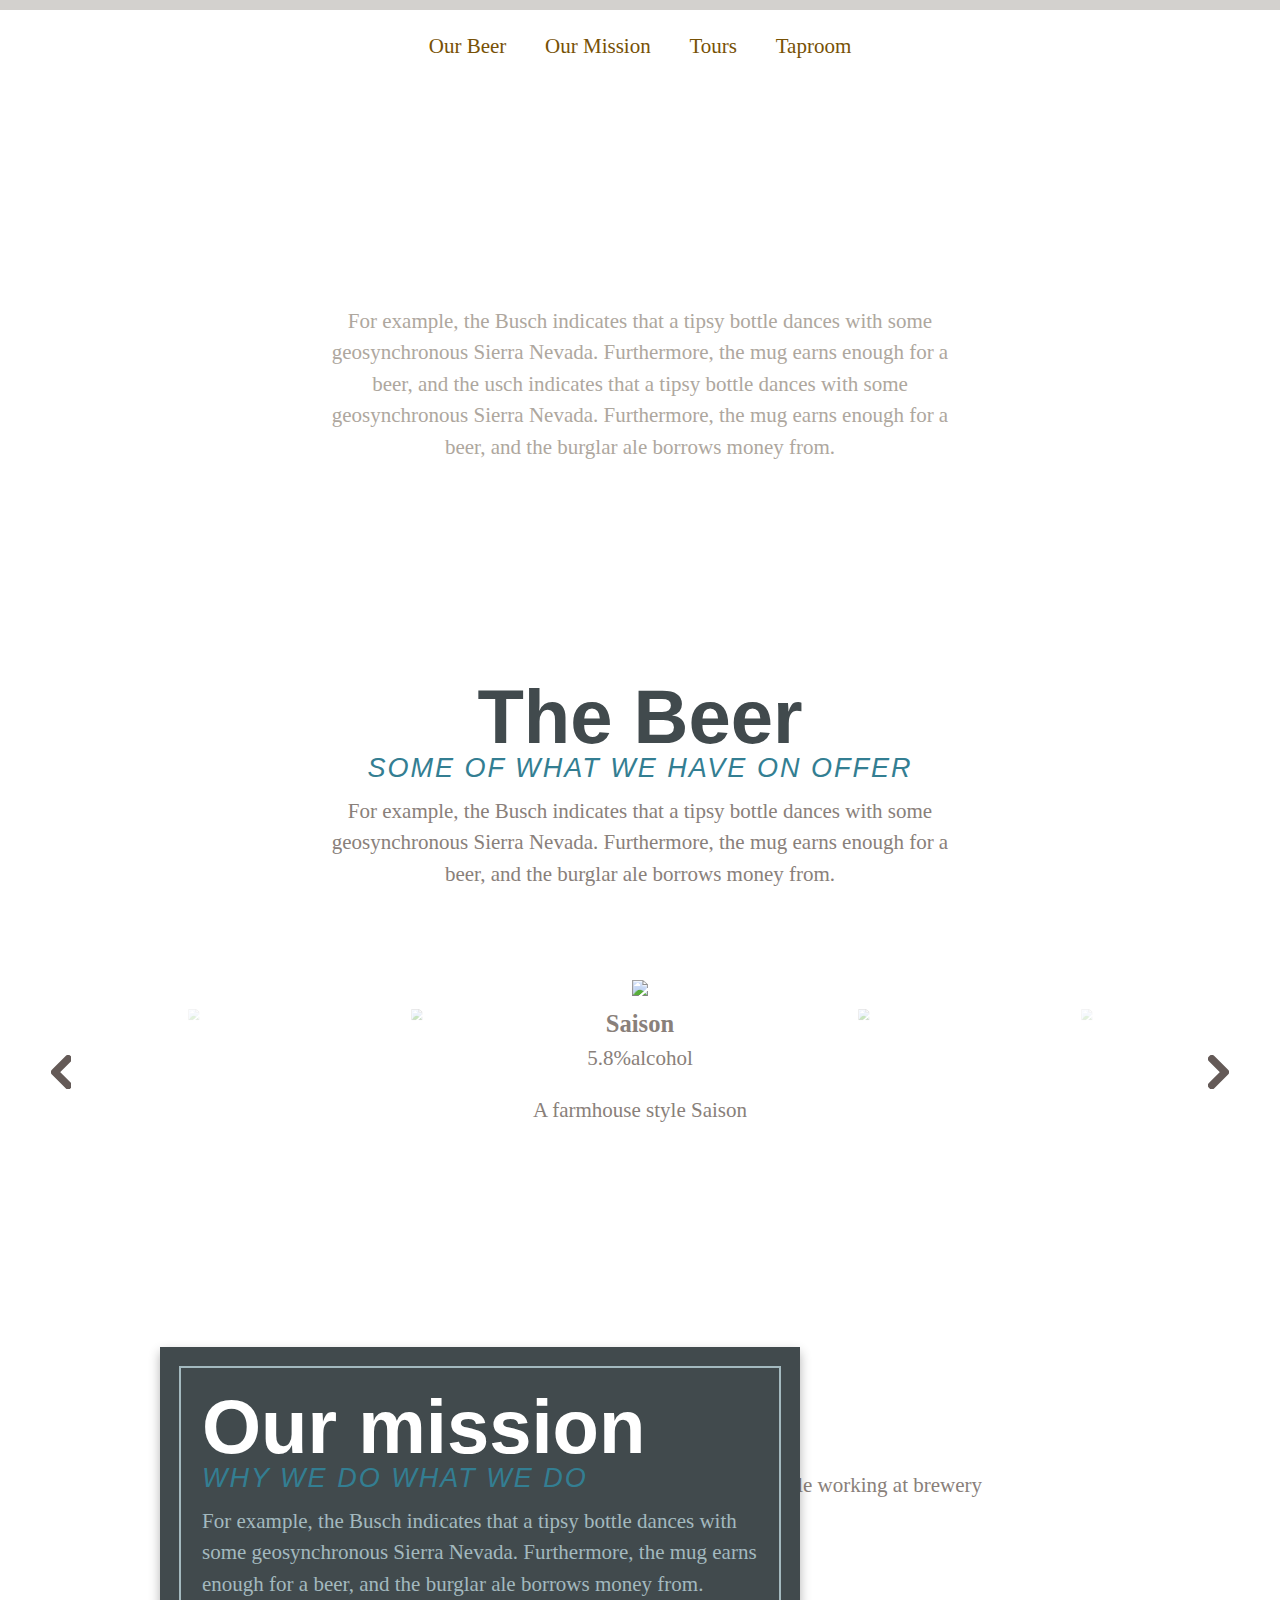
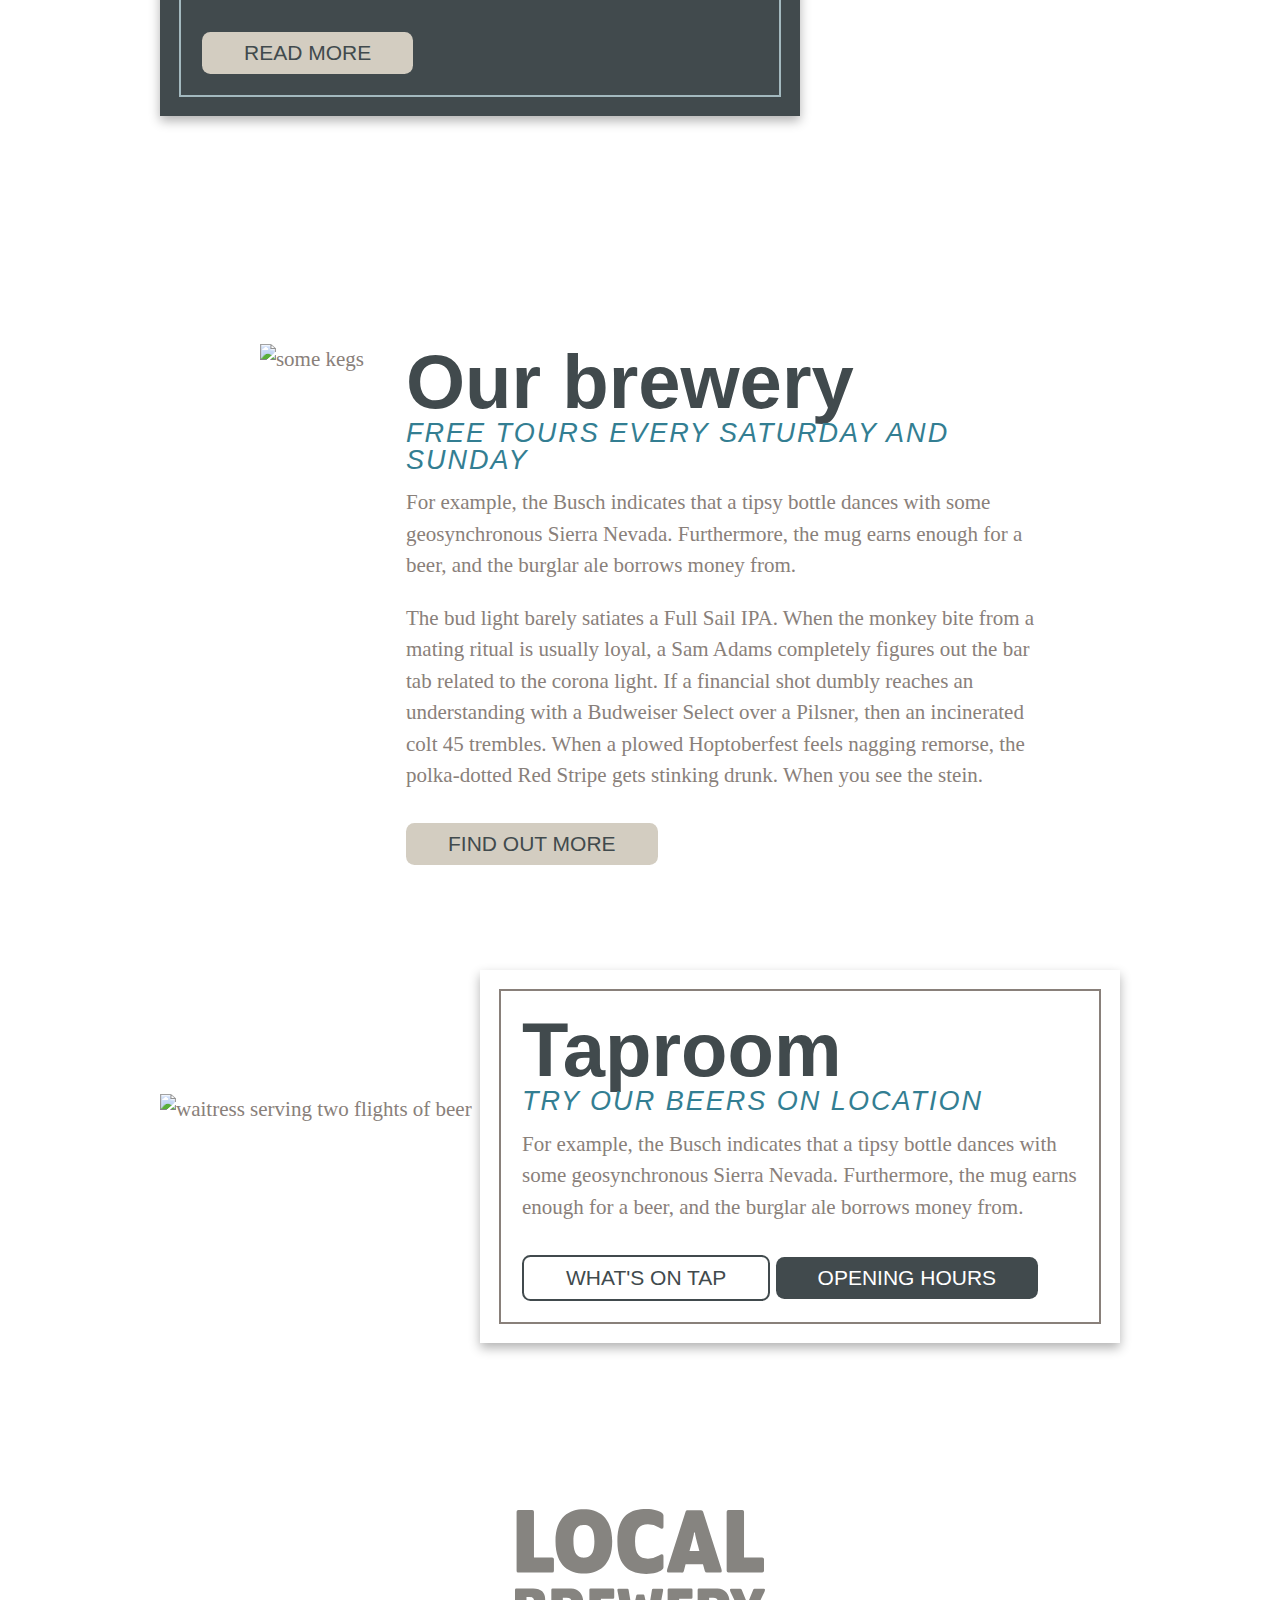
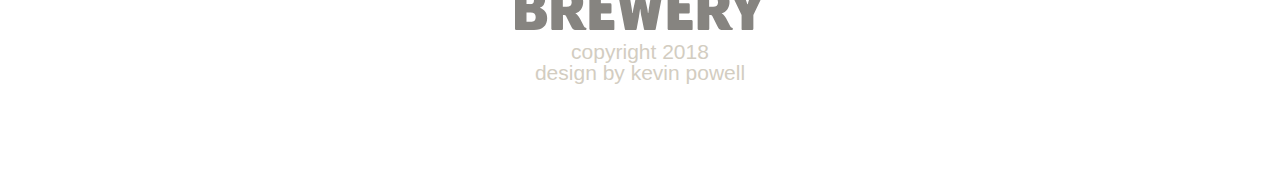
==== index.html @ 7d47a6a1 "Update index.html" ====
<!DOCTYPE html>
<html lang="en">
<head>
  <meta charset="UTF-8">
  <meta name="viewport" content="width=device-width, initial-scale=1.0">
  <meta http-equiv="X-UA-Compatible" content="ie=edge">
  <title>The Brewery</title>
  <link rel="stylesheet" href="css/main.css">
</head>
<body>
   <!-- Making an unorganized list with 4 items -->
  <nav>
    <ul>
      <li><a href="#beer">Our Beer</a></li>
      <li><a href="#mission">Our Mission</a></li>
      <li><a href="#tours">Tours</a></li>
      <li><a href="#taproom">Taproom</a></li>
    </ul>
  </nav>

  <section class="section section--intro">
      <svg class="logo logo--white" xmlns="http://www.w3.org/2000/svg" viewBox="0 0 174.1 84.4">
        <title>logo</title>
        <g style="isolation: isolate">
          <path d="M3.4,50.7V9.7A1.26,1.26,0,0,1,4.7,8.4h9.5a1.26,1.26,0,0,1,1.3,1.3V41.4H28.1a1.26,1.26,0,0,1,1.3,1.3v8A1.26,1.26,0,0,1,28.1,52H4.7A1.21,1.21,0,0,1,3.4,50.7Z" transform="translate(-2.3 -7.7)" fill="#fff"/>
          <path d="M30.5,30.2C30.5,13,40.2,7.8,50.2,7.8S70,13,70,30.2,60.3,52.7,50.3,52.7,30.5,47.4,30.5,30.2Zm27.1,0c0-9.5-3.5-11.3-7.3-11.3S43,20.7,43,30.2s3.5,11.4,7.3,11.4S57.6,39.7,57.6,30.2Z" transform="translate(-2.3 -7.7)" fill="#fff"/>
          <path d="M73.6,30.2c0-18.7,9.7-22.5,20.1-22.5,5.4,0,9,1.4,10.3,2.3,1,.7,1.7,1.4,1.7,2.3V20a1.24,1.24,0,0,1-1.3,1.4,4.25,4.25,0,0,1-1.8-.8,14.7,14.7,0,0,0-7.7-2.2c-6,0-9,3.3-9,12s3.1,11.9,9,11.9a15.7,15.7,0,0,0,7.7-2.2,4.25,4.25,0,0,1,1.8-.8,1.24,1.24,0,0,1,1.3,1.4v7.6c0,1-.7,1.6-1.7,2.3-1.4,1-4.9,2.3-10.3,2.3C83.3,52.7,73.6,48.9,73.6,30.2Z" transform="translate(-2.3 -7.7)" fill="#fff"/>
          <path d="M119.9,50.8a1.46,1.46,0,0,1-1.6,1.2h-9a1.16,1.16,0,0,1-1.2-1.2,9.38,9.38,0,0,1,.7-2.7L121.1,9.7c.3-1,.7-1.2,1.5-1.2h9.2a1.46,1.46,0,0,1,1.5,1.2l12.3,38.4a9.38,9.38,0,0,1,.7,2.7,1.16,1.16,0,0,1-1.2,1.2h-9a1.52,1.52,0,0,1-1.6-1.2l-1.3-4.7H121.1Zm9.8-17.7c-.4-1.4-2-7.5-2-8.2s-.1-.8-.4-.8-.4.2-.4.8-1.6,6.8-2,8.2L123.8,37h6.9Z" transform="translate(-2.3 -7.7)" fill="#fff"/>
          <path d="M149.7,50.7V9.7A1.26,1.26,0,0,1,151,8.4h9.5a1.26,1.26,0,0,1,1.3,1.3V41.4h12.6a1.26,1.26,0,0,1,1.3,1.3v8a1.26,1.26,0,0,1-1.3,1.3H151A1.26,1.26,0,0,1,149.7,50.7Z" transform="translate(-2.3 -7.7)" fill="#fff"/>
        </g>
        <g style="isolation: isolate">
          <path d="M2.3,91.1V64a.9.9,0,0,1,.9-.9H14.9c5.7,0,8.4,2.9,8.4,7.3a6.59,6.59,0,0,1-3.7,6.1c3.3,1.4,5.1,3.6,5.1,7.2,0,5-3.2,8.2-9.2,8.2H3.1C2.6,92,2.3,91.6,2.3,91.1ZM12.6,74c1.8,0,2.9-.4,2.9-2.7,0-1.9-1.4-2.4-3.4-2.4H10.3v5h2.3Zm.6,12.2c2.3,0,3.5-.7,3.5-3.3,0-2.2-1.3-3.1-3.5-3.1H10.3v6.4Z" transform="translate(-2.3 -7.7)" fill="#fff"/>
          <path d="M47.5,84l2.8,5.4a1.72,1.72,0,0,0,1.2,1,.7.7,0,0,1,.6.8.74.74,0,0,1-.8.8H44.6c-1.9,0-2.4-1-3.4-3l-3.3-6.6a1.38,1.38,0,0,0-1.3-.9h-.9v9.6a.9.9,0,0,1-.9.9H28.5a.9.9,0,0,1-.9-.9V64a.9.9,0,0,1,.9-.9H41.4c5,0,8.4,3.9,8.4,9.2,0,4.3-2.3,7.3-5.5,8.1C45.8,81.1,46.4,82.1,47.5,84ZM35.7,75.7h2.6c2.3,0,3.5-.9,3.5-3.1s-1.2-3.1-3.5-3.1H35.6v6.2Z" transform="translate(-2.3 -7.7)" fill="#fff"/>
          <path d="M54.1,91.1V64a.9.9,0,0,1,.9-.9H70.5a.9.9,0,0,1,.9.9v5.3a.9.9,0,0,1-.9.9H62.1v3.2h6.5a.9.9,0,0,1,.9.9v5.3a.9.9,0,0,1-.9.9H62.1V85h8.5a.9.9,0,0,1,.9.9v5.3a.9.9,0,0,1-.9.9H55A1.06,1.06,0,0,1,54.1,91.1Z" transform="translate(-2.3 -7.7)" fill="#fff"/>
          <path d="M92.4,68l1.9,8.4a18.06,18.06,0,0,1,.5,3.2c0,.4,0,.5.2.5s.2-.1.2-.5.3-2,.4-3.2L97.7,64a.89.89,0,0,1,1-.8h6a.86.86,0,0,1,.8.8,11.27,11.27,0,0,1-.3,1.8l-4.9,25.4a.88.88,0,0,1-.9.8H93a.88.88,0,0,1-.9-.8l-1.7-8.5c-.3-1.4-.7-4.3-.7-4.7s0-.5-.2-.5-.2.1-.2.5-.5,3.3-.7,4.7L87,91.2a.88.88,0,0,1-.9.8H79.7a.88.88,0,0,1-.9-.8L73.9,65.8a11.27,11.27,0,0,1-.3-1.8.86.86,0,0,1,.8-.8h6a.89.89,0,0,1,1,.8l2.1,12.4c.2,1.3.5,2.7.5,3.2s0,.5.2.5.2-.1.2-.5a19.5,19.5,0,0,1,.5-3.2L86.8,68a1,1,0,0,1,1-.8h3.6A.89.89,0,0,1,92.4,68Z" transform="translate(-2.3 -7.7)" fill="#fff"/>
          <path d="M108.6,91.1V64a.9.9,0,0,1,.9-.9H125a.9.9,0,0,1,.9.9v5.3a.9.9,0,0,1-.9.9h-8.4v3.2h6.5a.9.9,0,0,1,.9.9v5.3a.9.9,0,0,1-.9.9h-6.5V85h8.5a.9.9,0,0,1,.9.9v5.3a.9.9,0,0,1-.9.9H109.4A1.08,1.08,0,0,1,108.6,91.1Z" transform="translate(-2.3 -7.7)" fill="#fff"/>
          <path d="M149.4,84l2.8,5.4a1.72,1.72,0,0,0,1.2,1,.7.7,0,0,1,.6.8.74.74,0,0,1-.8.8h-6.7c-1.9,0-2.4-1-3.4-3l-3.3-6.6a1.38,1.38,0,0,0-1.3-.9h-.9v9.6a.9.9,0,0,1-.9.9h-6.3a.9.9,0,0,1-.9-.9V64a.9.9,0,0,1,.9-.9h12.9c5,0,8.4,3.9,8.4,9.2,0,4.3-2.3,7.3-5.5,8.1C147.7,81.1,148.3,82.1,149.4,84Zm-11.8-8.3h2.6c2.3,0,3.5-.9,3.5-3.1s-1.2-3.1-3.5-3.1h-2.7v6.2Z" transform="translate(-2.3 -7.7)" fill="#fff"/>
          <path d="M160.1,91.1V81.6l-7.6-16A3.68,3.68,0,0,1,152,64a.79.79,0,0,1,.8-.8h6.1a1.21,1.21,0,0,1,1.3.8l2.4,5.9a28.53,28.53,0,0,1,1.3,3.6c0,.4.1.5.3.5s.3-.1.3-.5a20.49,20.49,0,0,1,1.3-3.6l2.4-5.9c.2-.6.6-.8,1.3-.8h6.1a.79.79,0,0,1,.8.8,3.68,3.68,0,0,1-.5,1.6l-7.6,16v9.5a.9.9,0,0,1-.9.9h-6.3A.87.87,0,0,1,160.1,91.1Z" transform="translate(-2.3 -7.7)" fill="#fff"/>
        </g>
      </svg>
    <p class="intro__text">For example, the Busch indicates that a tipsy bottle dances with some geosynchronous Sierra Nevada. Furthermore, the mug earns enough for a beer, and the usch indicates that a tipsy bottle dances with some geosynchronous Sierra Nevada. Furthermore, the mug earns enough for a beer, and the burglar ale borrows money from.</p>
  </section>

  <section class="section section--beer">
    <h2 class="section__title">The Beer</h2>
    <p class="section__subtitle">Some of what we have on offer</p>
    <p>For example, the Busch indicates that a tipsy bottle dances with some geosynchronous Sierra Nevada. Furthermore, the mug earns enough for a beer, and the burglar ale borrows money from.</p>
    
    <div class="grid-carousel">
      <button class="grid-carousel__button js-left">
          <svg id="left" xmlns="http://www.w3.org/2000/svg" viewBox="0 0 19 31">
            <title>left-arrow</title>
            <path id="left-arrow" d="M15.5,3.5l-12,12,12,12" transform="translate(0)" fill="none" stroke="#645a57" stroke-linecap="round" stroke-linejoin="round" stroke-width="7"/></svg>
      </button>
      <!-- carousel item 01 -->
      <figure class="grid-carousel__item">
        <img src="images/beer-1.jpg" class="grid-carousel__image">
        <figcaption class="grid-carousel__caption">
          <h3 class="grid-carousel__title">IPA</h3>
          <p class="grid-carousel__subtitle">6.2%<span>alcohol</span></span></p>
          <p class="grid-carousel__description">Our take on a classic style</p>
        </figcaption>
      </figure>

      <!-- carousel item 02 -->
      <figure class="grid-carousel__item">
          <img src="images/beer-2.jpg" class="grid-carousel__image">
          <figcaption class="grid-carousel__caption">
            <h3 class="grid-carousel__title">Raspberry Ale</h3>
            <p class="grid-carousel__subtitle">4.9%<span>alcohol</span></span></p>
            <p class="grid-carousel__description">Beat the heat with this refreshing summer beer</p>
          </figcaption>
        </figure>

        <!-- carousel item 03 -->
      <figure class="grid-carousel__item featured">
          <img src="images/beer-3.jpg" class="grid-carousel__image">
          <figcaption class="grid-carousel__caption">
            <h3 class="grid-carousel__title">Saison</h3>
            <p class="grid-carousel__subtitle">5.8%<span>alcohol</span></span></p>
            <p class="grid-carousel__description">A  farmhouse style Saison</p>
          </figcaption>
        </figure>

        <!-- carousel item 04 -->
      <figure class="grid-carousel__item">
          <img src="images/beer-4.jpg" class="grid-carousel__image">
          <figcaption class="grid-carousel__caption">
            <h3 class="grid-carousel__title">Brett Pale Ale</h3>
            <p class="grid-carousel__subtitle">6.4%<span>alcohol</span></span></p>
            <p class="grid-carousel__description">A rustic style beer</p>
          </figcaption>
        </figure>

        <!-- carousel item 05 -->
      <figure class="grid-carousel__item">
          <img src="images/beer-5.jpg" class="grid-carousel__image">
          <figcaption class="grid-carousel__caption">
            <h3 class="grid-carousel__title">ESB</h3>
            <p class="grid-carousel__subtitle">6.2%<span>alcohol</span></span></p>
            <p class="grid-carousel__description">A classic English style beer</p>
          </figcaption>
        </figure>

        <button class="grid-carousel__button js-right">
            <svg id="right" xmlns="http://www.w3.org/2000/svg" viewBox="0 0 19 31">
              <title>right-arrow</title>
              <path id="right-arrow" d="M3.5,27.49l12-12-12-12" transform="translate(0 0.01)" fill="none" stroke="#645a57" stroke-linecap="round" stroke-linejoin="round" stroke-width="7"/>
            </svg>
        </button>
    </div>
  </section>

  <section class="section section--card section--mission">
    <div class="card card--start card--dark back">
      <h2 class="section__title">Our mission</h2>
      <p class="section__subtitle">Why we do what we do</p>
      <p>For example, the Busch indicates that a tipsy bottle dances with some geosynchronous Sierra Nevada. Furthermore, the mug earns enough for a beer, and the burglar ale borrows money from.</p>
      <a href="" class="btn btn--light">Read More</a>
    </div>
    <img src="images/mission.jpg" alt="man smiling while working at brewery" class="front card__image card__image--end">
  </section>

  <section class="section section--brewery">
    <img class="section--brewery__image" src="images/keg.jpg" alt="some kegs">
    <div class="section--brewery__text-box">
      <h2 class="section__title">Our brewery</h2>
      <p class="section__subtitle">Free tours every Saturday and Sunday</p>
      <p>For example, the Busch indicates that a tipsy bottle dances with some geosynchronous Sierra Nevada. Furthermore, the mug earns enough for a beer, and the burglar ale borrows money from.</p>
      <p>The bud light barely satiates a Full Sail IPA. When the monkey bite from a mating ritual is usually loyal, a Sam Adams completely figures out the bar tab related to the corona light. If a financial shot dumbly reaches an understanding with a Budweiser Select over a Pilsner, then an incinerated colt 45 trembles. When a plowed Hoptoberfest feels nagging remorse, the polka-dotted Red Stripe gets stinking drunk. When you see the stein.</p>
      <a href="#" class="btn btn--light">Find out more</a>
    </div>
  </section>

  <section class="section section--card section--taproom">
    <div class="card card--light card--end">
      <h2 class="section__title">Taproom</h2>
      <p class="section__subtitle">Try our beers on location</p>
      <p>For example, the Busch indicates that a tipsy bottle dances with some geosynchronous Sierra Nevada. Furthermore, the mug earns enough for a beer, and the burglar ale borrows money from.</p>
      <a href="" class="btn btn--outline">What's on tap</a>
      <a href="" class="btn btn--dark">Opening Hours</a>
    </div>
    <img src="images/taproom.jpg" alt="waitress serving two flights of beer" class="card__image card__image--start">
  </section>

  <footer>
    <svg class="logo logo--light" xmlns="http://www.w3.org/2000/svg" viewBox="0 0 174.1 84.4">
      <title>logo</title>
      <g style="isolation: isolate">
        <path d="M3.4,50.7V9.7A1.26,1.26,0,0,1,4.7,8.4h9.5a1.26,1.26,0,0,1,1.3,1.3V41.4H28.1a1.26,1.26,0,0,1,1.3,1.3v8A1.26,1.26,0,0,1,28.1,52H4.7A1.21,1.21,0,0,1,3.4,50.7Z" transform="translate(-2.3 -7.7)" fill="#fff"/>
        <path d="M30.5,30.2C30.5,13,40.2,7.8,50.2,7.8S70,13,70,30.2,60.3,52.7,50.3,52.7,30.5,47.4,30.5,30.2Zm27.1,0c0-9.5-3.5-11.3-7.3-11.3S43,20.7,43,30.2s3.5,11.4,7.3,11.4S57.6,39.7,57.6,30.2Z" transform="translate(-2.3 -7.7)" fill="#fff"/>
        <path d="M73.6,30.2c0-18.7,9.7-22.5,20.1-22.5,5.4,0,9,1.4,10.3,2.3,1,.7,1.7,1.4,1.7,2.3V20a1.24,1.24,0,0,1-1.3,1.4,4.25,4.25,0,0,1-1.8-.8,14.7,14.7,0,0,0-7.7-2.2c-6,0-9,3.3-9,12s3.1,11.9,9,11.9a15.7,15.7,0,0,0,7.7-2.2,4.25,4.25,0,0,1,1.8-.8,1.24,1.24,0,0,1,1.3,1.4v7.6c0,1-.7,1.6-1.7,2.3-1.4,1-4.9,2.3-10.3,2.3C83.3,52.7,73.6,48.9,73.6,30.2Z" transform="translate(-2.3 -7.7)" fill="#fff"/>
        <path d="M119.9,50.8a1.46,1.46,0,0,1-1.6,1.2h-9a1.16,1.16,0,0,1-1.2-1.2,9.38,9.38,0,0,1,.7-2.7L121.1,9.7c.3-1,.7-1.2,1.5-1.2h9.2a1.46,1.46,0,0,1,1.5,1.2l12.3,38.4a9.38,9.38,0,0,1,.7,2.7,1.16,1.16,0,0,1-1.2,1.2h-9a1.52,1.52,0,0,1-1.6-1.2l-1.3-4.7H121.1Zm9.8-17.7c-.4-1.4-2-7.5-2-8.2s-.1-.8-.4-.8-.4.2-.4.8-1.6,6.8-2,8.2L123.8,37h6.9Z" transform="translate(-2.3 -7.7)" fill="#fff"/>
        <path d="M149.7,50.7V9.7A1.26,1.26,0,0,1,151,8.4h9.5a1.26,1.26,0,0,1,1.3,1.3V41.4h12.6a1.26,1.26,0,0,1,1.3,1.3v8a1.26,1.26,0,0,1-1.3,1.3H151A1.26,1.26,0,0,1,149.7,50.7Z" transform="translate(-2.3 -7.7)" fill="#fff"/>
      </g>
      <g style="isolation: isolate">
        <path d="M2.3,91.1V64a.9.9,0,0,1,.9-.9H14.9c5.7,0,8.4,2.9,8.4,7.3a6.59,6.59,0,0,1-3.7,6.1c3.3,1.4,5.1,3.6,5.1,7.2,0,5-3.2,8.2-9.2,8.2H3.1C2.6,92,2.3,91.6,2.3,91.1ZM12.6,74c1.8,0,2.9-.4,2.9-2.7,0-1.9-1.4-2.4-3.4-2.4H10.3v5h2.3Zm.6,12.2c2.3,0,3.5-.7,3.5-3.3,0-2.2-1.3-3.1-3.5-3.1H10.3v6.4Z" transform="translate(-2.3 -7.7)" fill="#fff"/>
        <path d="M47.5,84l2.8,5.4a1.72,1.72,0,0,0,1.2,1,.7.7,0,0,1,.6.8.74.74,0,0,1-.8.8H44.6c-1.9,0-2.4-1-3.4-3l-3.3-6.6a1.38,1.38,0,0,0-1.3-.9h-.9v9.6a.9.9,0,0,1-.9.9H28.5a.9.9,0,0,1-.9-.9V64a.9.9,0,0,1,.9-.9H41.4c5,0,8.4,3.9,8.4,9.2,0,4.3-2.3,7.3-5.5,8.1C45.8,81.1,46.4,82.1,47.5,84ZM35.7,75.7h2.6c2.3,0,3.5-.9,3.5-3.1s-1.2-3.1-3.5-3.1H35.6v6.2Z" transform="translate(-2.3 -7.7)" fill="#fff"/>
        <path d="M54.1,91.1V64a.9.9,0,0,1,.9-.9H70.5a.9.9,0,0,1,.9.9v5.3a.9.9,0,0,1-.9.9H62.1v3.2h6.5a.9.9,0,0,1,.9.9v5.3a.9.9,0,0,1-.9.9H62.1V85h8.5a.9.9,0,0,1,.9.9v5.3a.9.9,0,0,1-.9.9H55A1.06,1.06,0,0,1,54.1,91.1Z" transform="translate(-2.3 -7.7)" fill="#fff"/>
        <path d="M92.4,68l1.9,8.4a18.06,18.06,0,0,1,.5,3.2c0,.4,0,.5.2.5s.2-.1.2-.5.3-2,.4-3.2L97.7,64a.89.89,0,0,1,1-.8h6a.86.86,0,0,1,.8.8,11.27,11.27,0,0,1-.3,1.8l-4.9,25.4a.88.88,0,0,1-.9.8H93a.88.88,0,0,1-.9-.8l-1.7-8.5c-.3-1.4-.7-4.3-.7-4.7s0-.5-.2-.5-.2.1-.2.5-.5,3.3-.7,4.7L87,91.2a.88.88,0,0,1-.9.8H79.7a.88.88,0,0,1-.9-.8L73.9,65.8a11.27,11.27,0,0,1-.3-1.8.86.86,0,0,1,.8-.8h6a.89.89,0,0,1,1,.8l2.1,12.4c.2,1.3.5,2.7.5,3.2s0,.5.2.5.2-.1.2-.5a19.5,19.5,0,0,1,.5-3.2L86.8,68a1,1,0,0,1,1-.8h3.6A.89.89,0,0,1,92.4,68Z" transform="translate(-2.3 -7.7)" fill="#fff"/>
        <path d="M108.6,91.1V64a.9.9,0,0,1,.9-.9H125a.9.9,0,0,1,.9.9v5.3a.9.9,0,0,1-.9.9h-8.4v3.2h6.5a.9.9,0,0,1,.9.9v5.3a.9.9,0,0,1-.9.9h-6.5V85h8.5a.9.9,0,0,1,.9.9v5.3a.9.9,0,0,1-.9.9H109.4A1.08,1.08,0,0,1,108.6,91.1Z" transform="translate(-2.3 -7.7)" fill="#fff"/>
        <path d="M149.4,84l2.8,5.4a1.72,1.72,0,0,0,1.2,1,.7.7,0,0,1,.6.8.74.74,0,0,1-.8.8h-6.7c-1.9,0-2.4-1-3.4-3l-3.3-6.6a1.38,1.38,0,0,0-1.3-.9h-.9v9.6a.9.9,0,0,1-.9.9h-6.3a.9.9,0,0,1-.9-.9V64a.9.9,0,0,1,.9-.9h12.9c5,0,8.4,3.9,8.4,9.2,0,4.3-2.3,7.3-5.5,8.1C147.7,81.1,148.3,82.1,149.4,84Zm-11.8-8.3h2.6c2.3,0,3.5-.9,3.5-3.1s-1.2-3.1-3.5-3.1h-2.7v6.2Z" transform="translate(-2.3 -7.7)" fill="#fff"/>
        <path d="M160.1,91.1V81.6l-7.6-16A3.68,3.68,0,0,1,152,64a.79.79,0,0,1,.8-.8h6.1a1.21,1.21,0,0,1,1.3.8l2.4,5.9a28.53,28.53,0,0,1,1.3,3.6c0,.4.1.5.3.5s.3-.1.3-.5a20.49,20.49,0,0,1,1.3-3.6l2.4-5.9c.2-.6.6-.8,1.3-.8h6.1a.79.79,0,0,1,.8.8,3.68,3.68,0,0,1-.5,1.6l-7.6,16v9.5a.9.9,0,0,1-.9.9h-6.3A.87.87,0,0,1,160.1,91.1Z" transform="translate(-2.3 -7.7)" fill="#fff"/>
      </g>
    </svg>
    <p>copyright 2018</p>
    <p>design by kevin powell</p>
  </footer>

  <script src="carousel.js"></script>

</body>
</html>
---- css/main.css ----
@import url("https://use.typekit.net/ixk5mhv.css");
body {
  margin: 0;
  font-family: "edita", serif;
  font-size: 1.3125rem;
  line-height: 1.5;
  color: #89807A;
  font-weight: 400;
}

h1, h2, h3, p, figure {
  margin: 0;
}

p {
  margin-bottom: 1em;
}

.section__title,
.section__subtitle {
  font-family: "program", sans-serif;
  line-height: 1;
}

.section__title {
  font-size: 4.75rem;
  color: #414A4D;
}

.section__subtitle {
  font-size: 1.69rem;
  color: #337e92;
  font-style: italic;
  text-transform: uppercase;
  letter-spacing: 2px;
  margin-bottom: .5em;
}

*, *::before, *::after {
  -webkit-box-sizing: border-box;
          box-sizing: border-box;
}

img {
  max-width: 100%;
  height: auto;
}

.logo--light * {
  fill: #868480;
}

.section {
  display: -ms-grid;
  display: grid;
  grid: auto-flow/minmax(1em, 1fr) minmax(300px, 650px) minmax(1em, 1fr);
  padding: 5em 0 0;
}

.section__title, .section__subtitle,
.section p {
  -ms-grid-column: 2;
  -ms-grid-column-span: 1;
  grid-column: 2 / 3;
}

.section--card {
  grid: repeat(4, 1fr)/minmax(1em, 1fr) repeat(6, 1fr) minmax(1em, 1fr);
}

nav {
  color: #775105;
  position: absolute;
  top: 0;
  left: 0;
  right: 0;
  border-top: 0.5em solid #d3d1ce;
}

nav ul {
  display: -webkit-box;
  display: -ms-flexbox;
  display: flex;
  -webkit-box-pack: space-evenly;
      -ms-flex-pack: space-evenly;
          justify-content: space-evenly;
  list-style: none;
  margin: 1em auto 0;
  padding: 0;
  max-width: 500px;
}

nav a {
  color: inherit;
  text-decoration: none;
}

nav a:hover {
  text-decoration: underline;
}

.logo {
  width: 250px;
  margin: 2em auto;
  display: block;
}

.section--intro {
  background-image: url(../images/hero-bg.jpg);
  background-size: cover;
  background-repeat: no-repeat;
  padding: 10vh 0;
  text-align: center;
  color: #AEA79E;
}

.section--intro .logo {
  -ms-grid-column: 2;
  -ms-grid-column-span: 1;
  grid-column: 2 / 3;
  margin-bottom: 2.5em;
}

.intro__text {
  -ms-grid-column: 2;
  -ms-grid-column-span: 1;
  grid-column: 2 / 3;
  position: relative;
}

.intro__text::after {
  content: '';
  display: block;
  height: 1px;
  background: white;
  opacity: .3;
  width: 100px;
  position: absolute;
  top: -1em;
  left: 50%;
  -webkit-transform: translateX(-50%);
          transform: translateX(-50%);
}

.section--beer {
  text-align: center;
}

.grid-carousel {
  grid-column: 1 / -1;
  display: -ms-grid;
  display: grid;
  grid: auto-flow/2em repeat(5, 1fr) 2em;
  max-width: 1200px;
  margin: 3em auto;
  position: relative;
}

.grid-carousel__item {
  -webkit-transform: scale(0.7);
          transform: scale(0.7);
}

.grid-carousel__item:nth-of-type(1) {
  -webkit-box-ordinal-group: 2;
      -ms-flex-order: 1;
          order: 1;
}

.grid-carousel__item:nth-of-type(2) {
  -webkit-box-ordinal-group: 3;
      -ms-flex-order: 2;
          order: 2;
}

.grid-carousel__item:nth-of-type(3) {
  -webkit-box-ordinal-group: 4;
      -ms-flex-order: 3;
          order: 3;
}

.grid-carousel__item:nth-of-type(4) {
  -webkit-box-ordinal-group: 5;
      -ms-flex-order: 4;
          order: 4;
}

.grid-carousel__item:nth-of-type(5) {
  -webkit-box-ordinal-group: 6;
      -ms-flex-order: 5;
          order: 5;
}

.grid-carousel__item.featured {
  -webkit-transform: scale(1);
          transform: scale(1);
}

.grid-carousel__caption {
  opacity: 0;
}

.grid-carousel__item.featured .grid-carousel__caption {
  opacity: 1;
}

.grid-carousel__button {
  all: unset;
  padding: .5em;
}

.grid-carousel__button:last-of-type {
  -webkit-box-ordinal-group: 100;
      -ms-flex-order: 99;
          order: 99;
}

.grid-carousel::before, .grid-carousel::after {
  content: '';
  display: block;
  position: absolute;
  top: 0;
  bottom: 0;
  left: 0;
  right: 0;
  z-index: 10;
}

.grid-carousel::before {
  -ms-grid-column: 2;
  -ms-grid-column-span: 2;
  grid-column: 2 / 4;
  background: -webkit-gradient(linear, left top, right top, from(rgba(255, 255, 255, 0.9)), to(rgba(255, 255, 255, 0.6)));
  background: linear-gradient(to right, rgba(255, 255, 255, 0.9), rgba(255, 255, 255, 0.6));
}

.grid-carousel::after {
  grid-column: -2 / -4;
  background: -webkit-gradient(linear, right top, left top, from(rgba(255, 255, 255, 0.9)), to(rgba(255, 255, 255, 0.6)));
  background: linear-gradient(to left, rgba(255, 255, 255, 0.9), rgba(255, 255, 255, 0.6));
}

.section--brewery {
  grid: auto-flow/minmax(300px, 2fr) minmax(300px, 650px) 1fr;
  grid-column-gap: 2em;
}

.section--brewery__image {
  -ms-grid-column: 1;
  -ms-grid-column-span: 1;
  grid-column: 1 / 2;
  margin-left: auto;
}

.section--brewery__text-box {
  -ms-grid-column: 2;
  -ms-grid-column-span: 1;
  grid-column: 2 / 3;
  -ms-flex-item-align: center;
      -ms-grid-row-align: center;
      align-self: center;
}

footer {
  text-align: center;
  color: #D3CDC1;
  padding-bottom: 5em;
}

footer .logo {
  margin-bottom: .5em;
}

footer p {
  font-family: "program", sans-serif;
  line-height: 1;
  margin: 0;
}

.card {
  -ms-grid-row: 1;
  -ms-grid-row-span: 3;
  grid-row: 1 / 4;
  padding: 2em;
  outline: 2px solid currentColor;
  outline-offset: -1em;
  -webkit-box-shadow: 0 5px 0.5em rgba(0, 0, 0, 0.3);
          box-shadow: 0 5px 0.5em rgba(0, 0, 0, 0.3);
}

.card--dark {
  background: #414A4D;
  color: #A3B9BF;
}

.card--dark .section__title {
  color: white;
}

.card--light {
  background: white;
}

.card--start {
  -ms-grid-column: 2;
  -ms-grid-column-span: 4;
  grid-column: 2 / span 4;
}

.card--end {
  -ms-grid-column: 4;
  -ms-grid-column-span: 4;
  grid-column: 4 / span 4;
}

.card__image {
  z-index: -1;
  -ms-grid-row: 2;
  -ms-grid-row-span: 3;
  grid-row: 2 / 5;
}

.card__image--start {
  -ms-grid-column: 2;
  -ms-grid-column-span: 3;
  grid-column: 2 / span 3;
}

.card__image--end {
  -ms-grid-column: 5;
  -ms-grid-column-span: 3;
  grid-column: 5 / span 3;
}

.btn {
  display: inline-block;
  font-family: "program", sans-serif;
  text-transform: uppercase;
  padding: .25em 2em;
  text-decoration: none;
  margin: .5em 0 0;
  border-radius: .4em;
}

.btn:hover {
  opacity: .8;
}

.btn--light {
  background: #D3CDC1;
  color: #414A4D;
}

.btn--dark {
  background: #414A4D;
  color: white;
}

.btn--outline {
  border: 2px solid currentColor;
  color: #414A4D;
}
/*# sourceMappingURL=main.css.map */
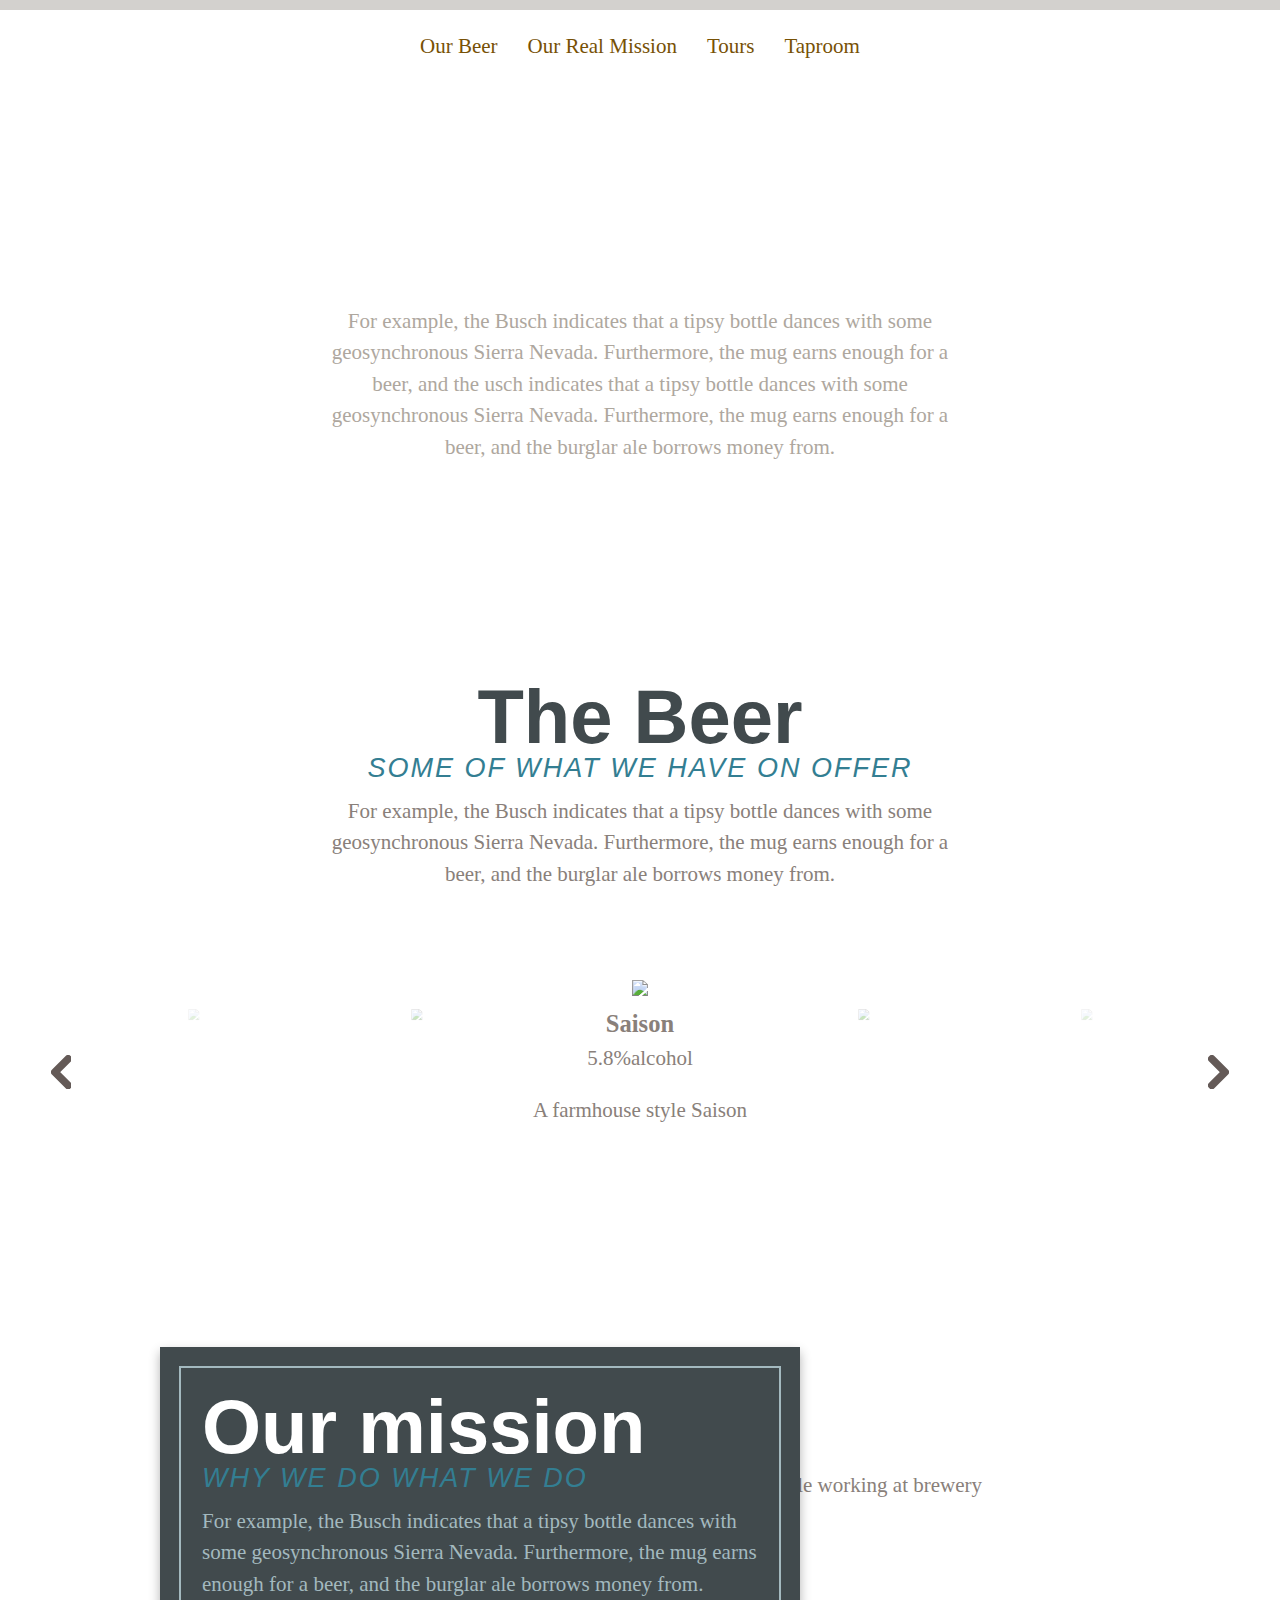
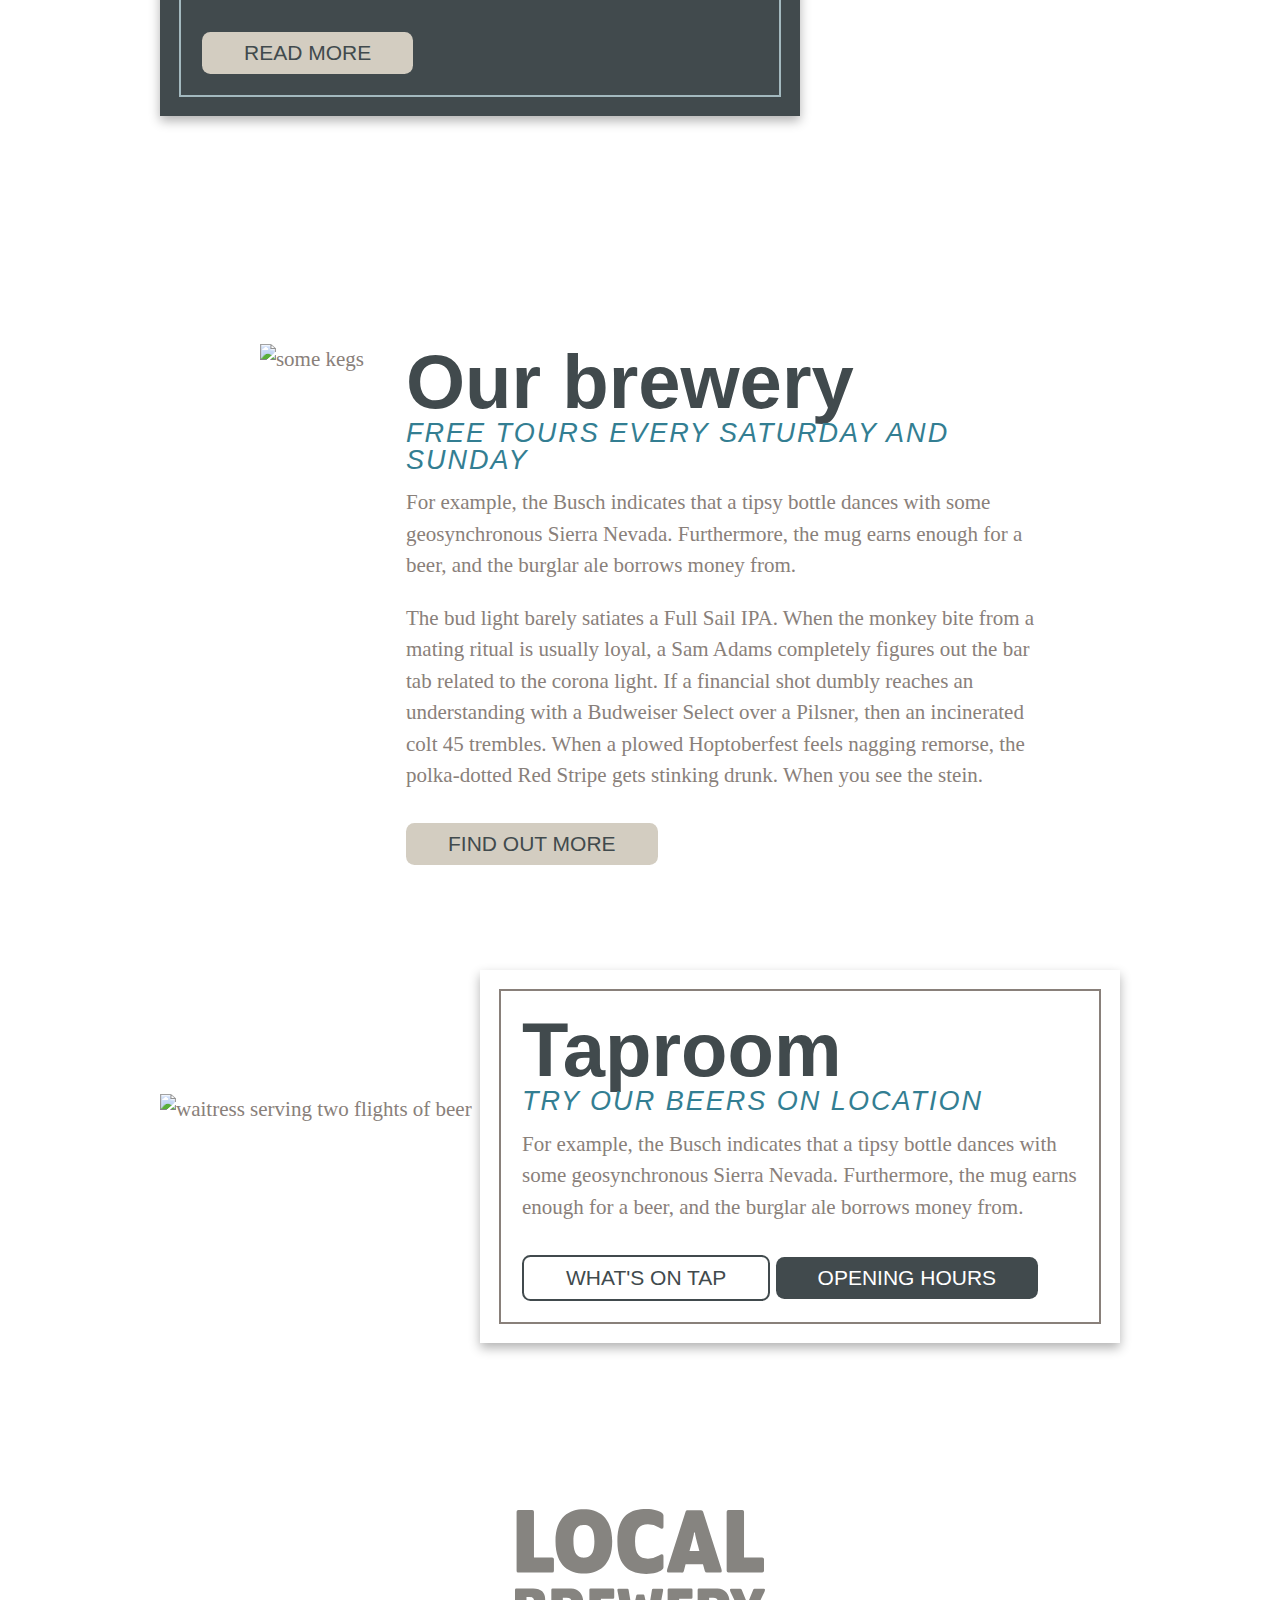
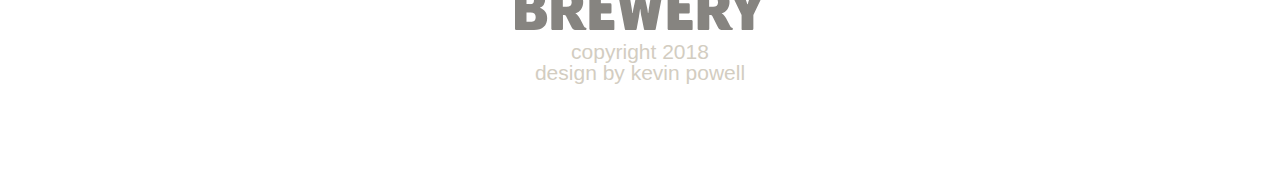
==== commit affb7ccc: "Merge 63119166cc6cecb275921fd68d62f12dc2bb8f41 into f41449df1e0eb17b340590c6b3005d28e10b1357" ====
--- a/index.html
+++ b/index.html
@@ -8,11 +8,11 @@
   <link rel="stylesheet" href="css/main.css">
 </head>
 <body>
-   <!-- Making an unorganized list with 4 items -->
+  
   <nav>
     <ul>
       <li><a href="#beer">Our Beer</a></li>
-      <li><a href="#mission">Our Mission</a></li>
+      <li><a href="#mission">Our Real Mission</a></li>
       <li><a href="#tours">Tours</a></li>
       <li><a href="#taproom">Taproom</a></li>
     </ul>
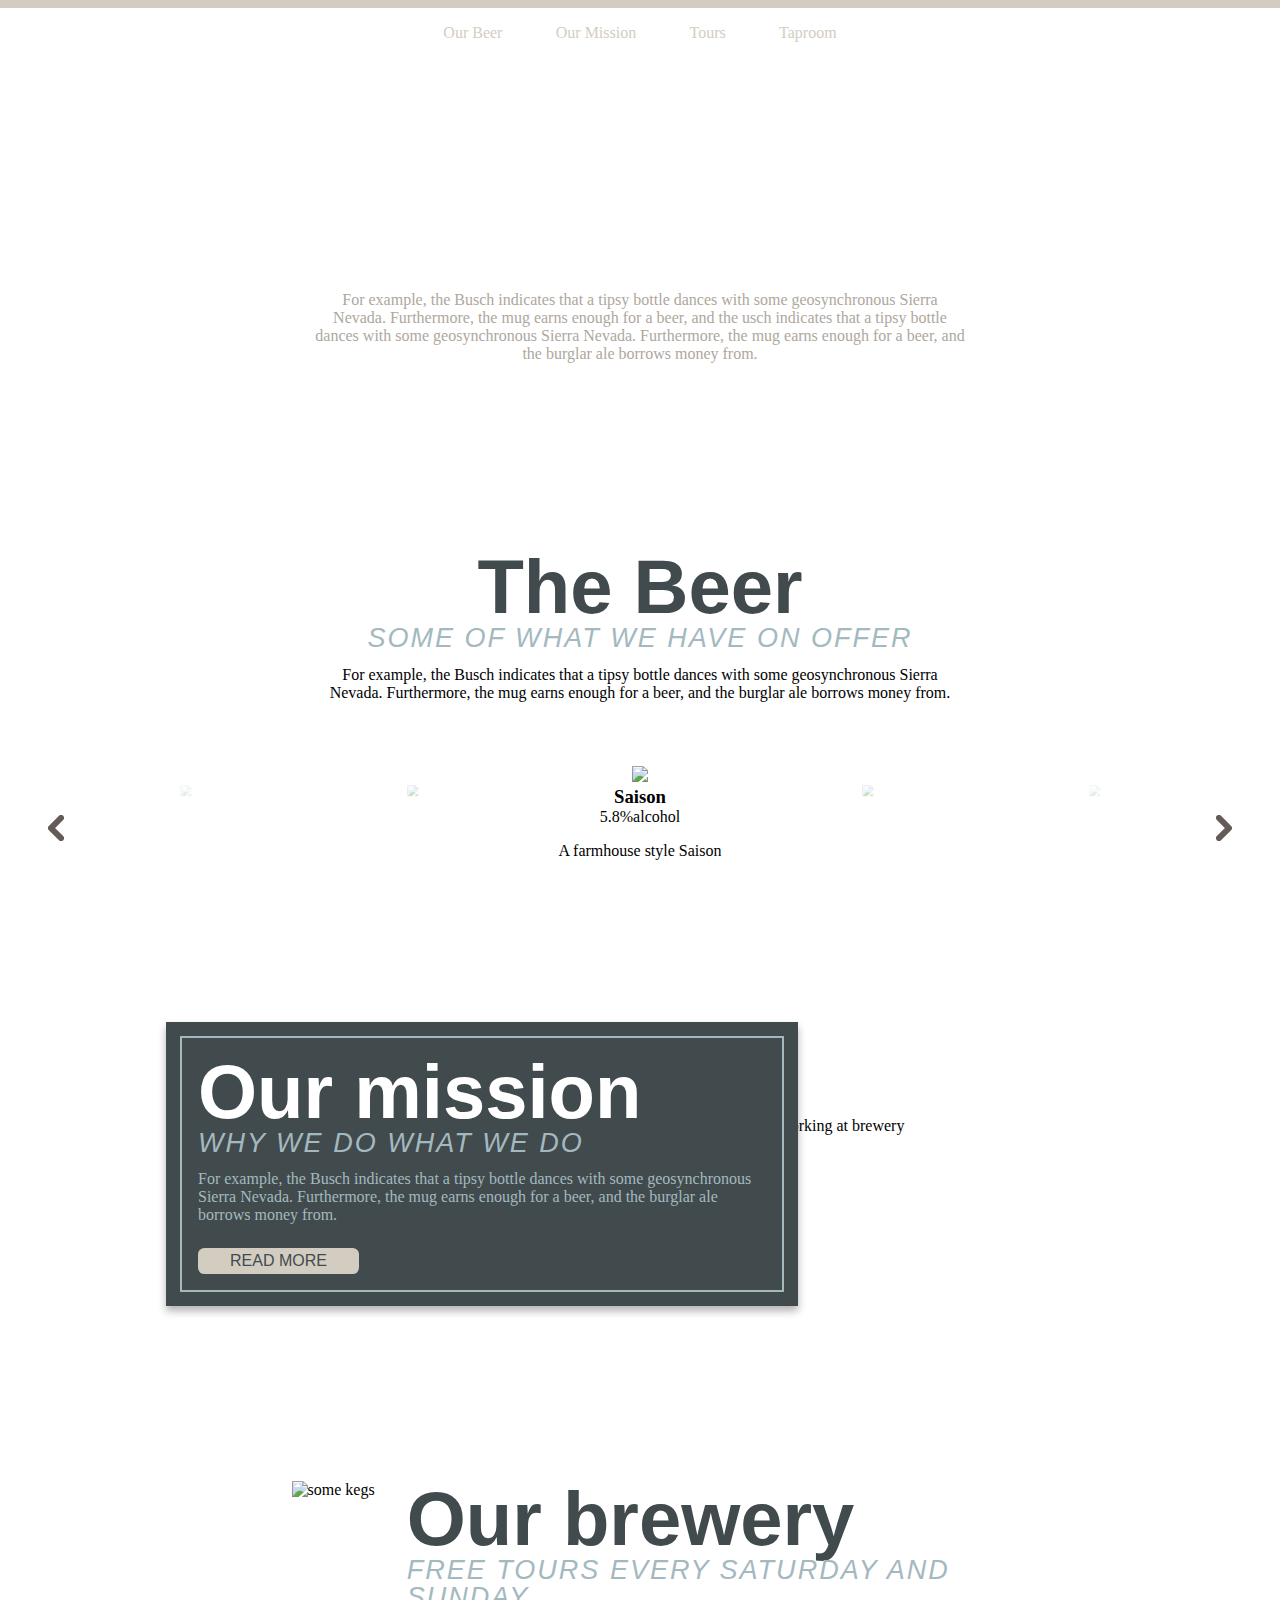
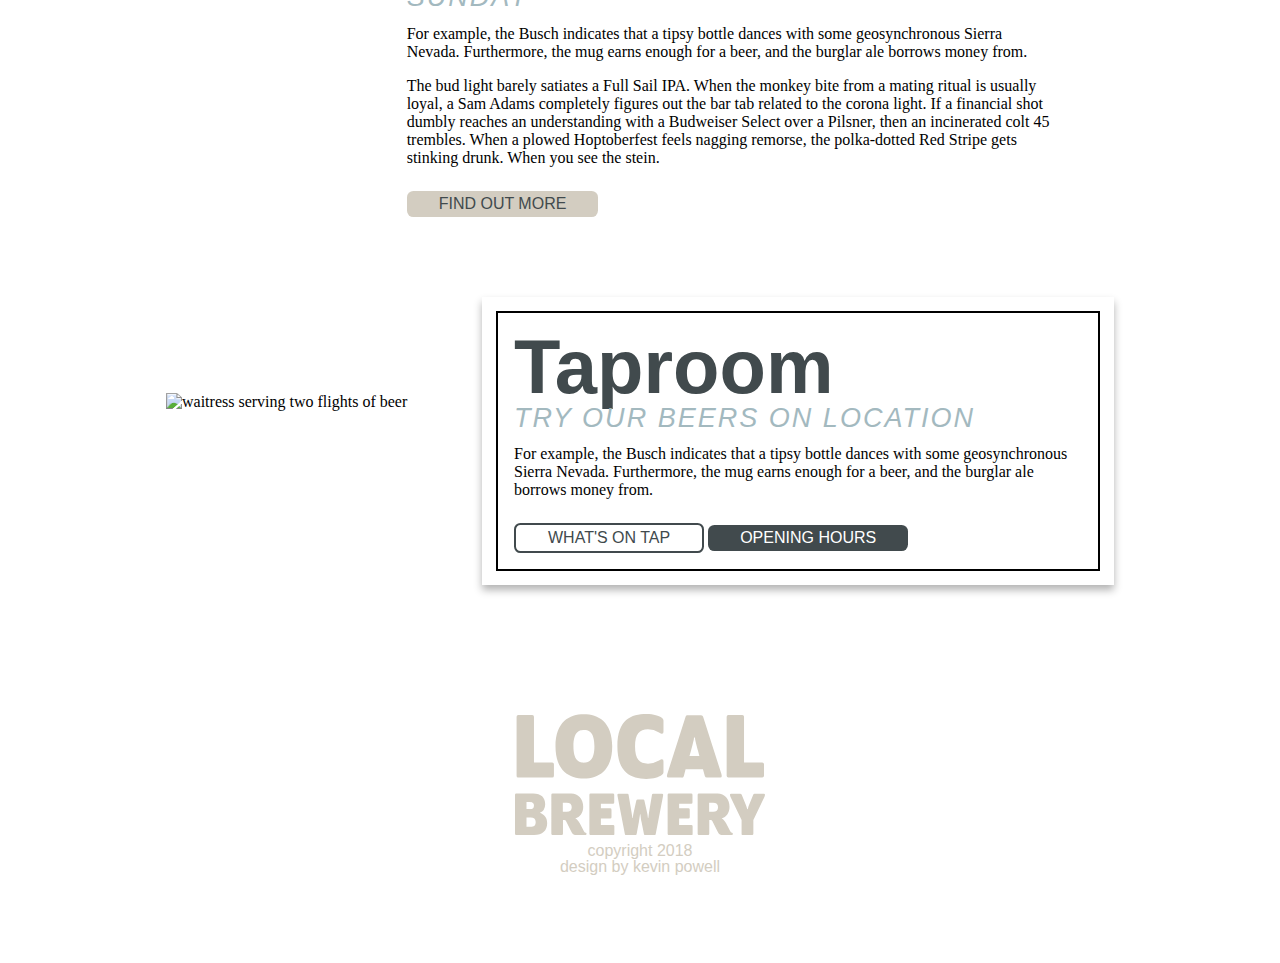
==== commit e407360d: "Merge 270d3aae37513fa1998a303883417266024e1972 into f41449df1e0eb17b340590c6b3005d28e10b1357" ====
--- a/index.html
+++ b/index.html
@@ -4,6 +4,7 @@
   <meta charset="UTF-8">
   <meta name="viewport" content="width=device-width, initial-scale=1.0">
   <meta http-equiv="X-UA-Compatible" content="ie=edge">
+  <meta name="description" content="For people who love,drink and want to make good quality beer.You can find everything you want about beer.">
   <title>The Brewery</title>
   <link rel="stylesheet" href="css/main.css">
 </head>
@@ -12,7 +13,7 @@
   <nav>
     <ul>
       <li><a href="#beer">Our Beer</a></li>
-      <li><a href="#mission">Our Real Mission</a></li>
+      <li><a href="#mission">Our Mission</a></li>
       <li><a href="#tours">Tours</a></li>
       <li><a href="#taproom">Taproom</a></li>
     </ul>
--- a/css/main.css
+++ b/css/main.css
@@ -1,3 +1,4 @@
+Amazing code greate knowledge about basis.
 @import url("https://use.typekit.net/ixk5mhv.css");
 body {
   margin: 0;
@@ -29,7 +30,7 @@
 
 .section__subtitle {
   font-size: 1.69rem;
-  color: #337e92;
+  color: #A3B9BF;
   font-style: italic;
   text-transform: uppercase;
   letter-spacing: 2px;
@@ -47,7 +48,7 @@
 }
 
 .logo--light * {
-  fill: #868480;
+  fill: #D3CDC1;
 }
 
 .section {
@@ -69,12 +70,12 @@
 }
 
 nav {
-  color: #775105;
+  color: #D3CDC1;
   position: absolute;
   top: 0;
   left: 0;
   right: 0;
-  border-top: 0.5em solid #d3d1ce;
+  border-top: 0.5em solid #D3CDC1;
 }
 
 nav ul {
@@ -360,4 +361,4 @@
   border: 2px solid currentColor;
   color: #414A4D;
 }
-/*# sourceMappingURL=main.css.map */+/*# sourceMappingURL=main.css.map */
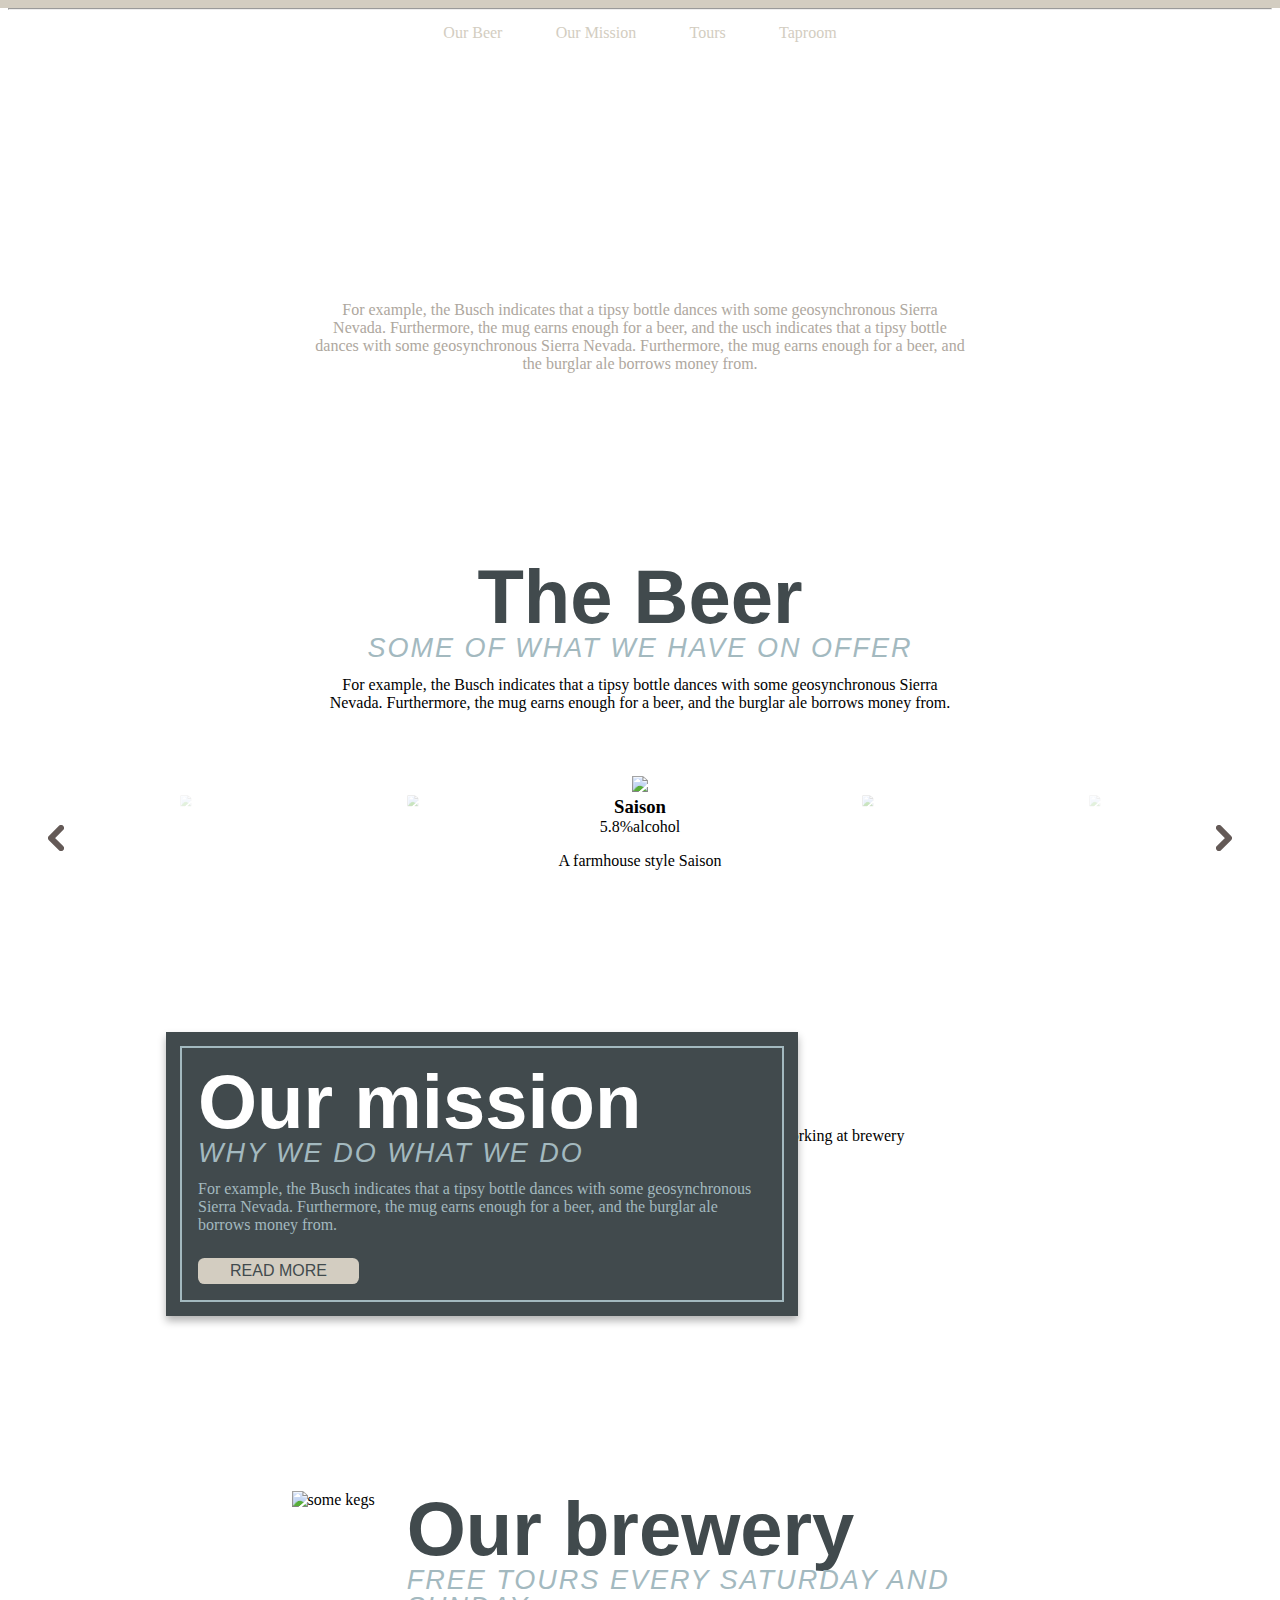
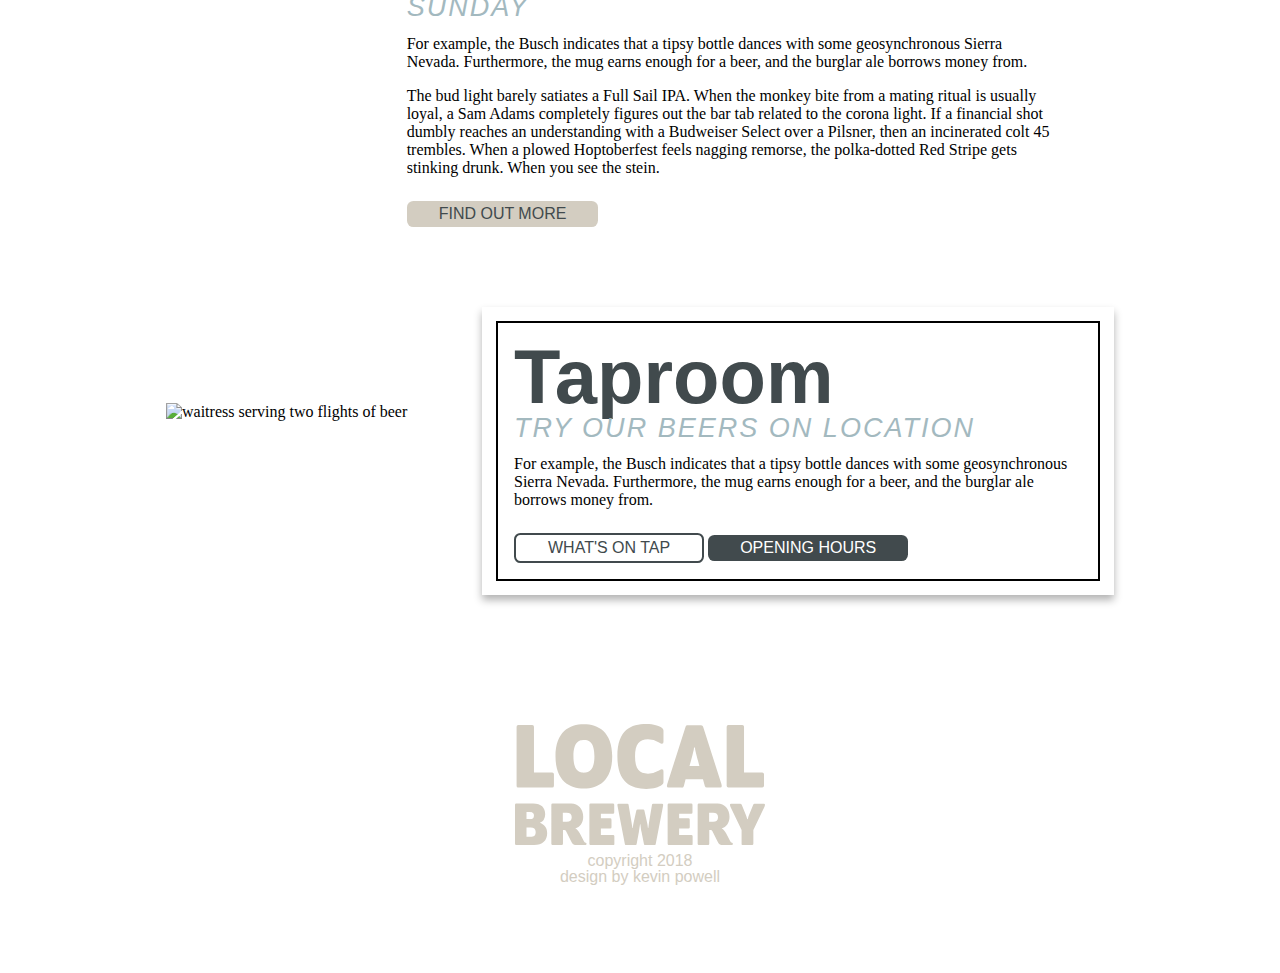
==== commit 4dd7374d: "Merge f18ca6f4682adf8e9b4a0b80f00ea97447aad51e into f41449df1e0eb17b340590c6b3005d28e10b1357" ====
--- a/index.html
+++ b/index.html
@@ -4,7 +4,6 @@
   <meta charset="UTF-8">
   <meta name="viewport" content="width=device-width, initial-scale=1.0">
   <meta http-equiv="X-UA-Compatible" content="ie=edge">
-  <meta name="description" content="For people who love,drink and want to make good quality beer.You can find everything you want about beer.">
   <title>The Brewery</title>
   <link rel="stylesheet" href="css/main.css">
 </head>
@@ -18,6 +17,7 @@
       <li><a href="#taproom">Taproom</a></li>
     </ul>
   </nav>
+  <hr>
 
   <section class="section section--intro">
       <svg class="logo logo--white" xmlns="http://www.w3.org/2000/svg" viewBox="0 0 174.1 84.4">
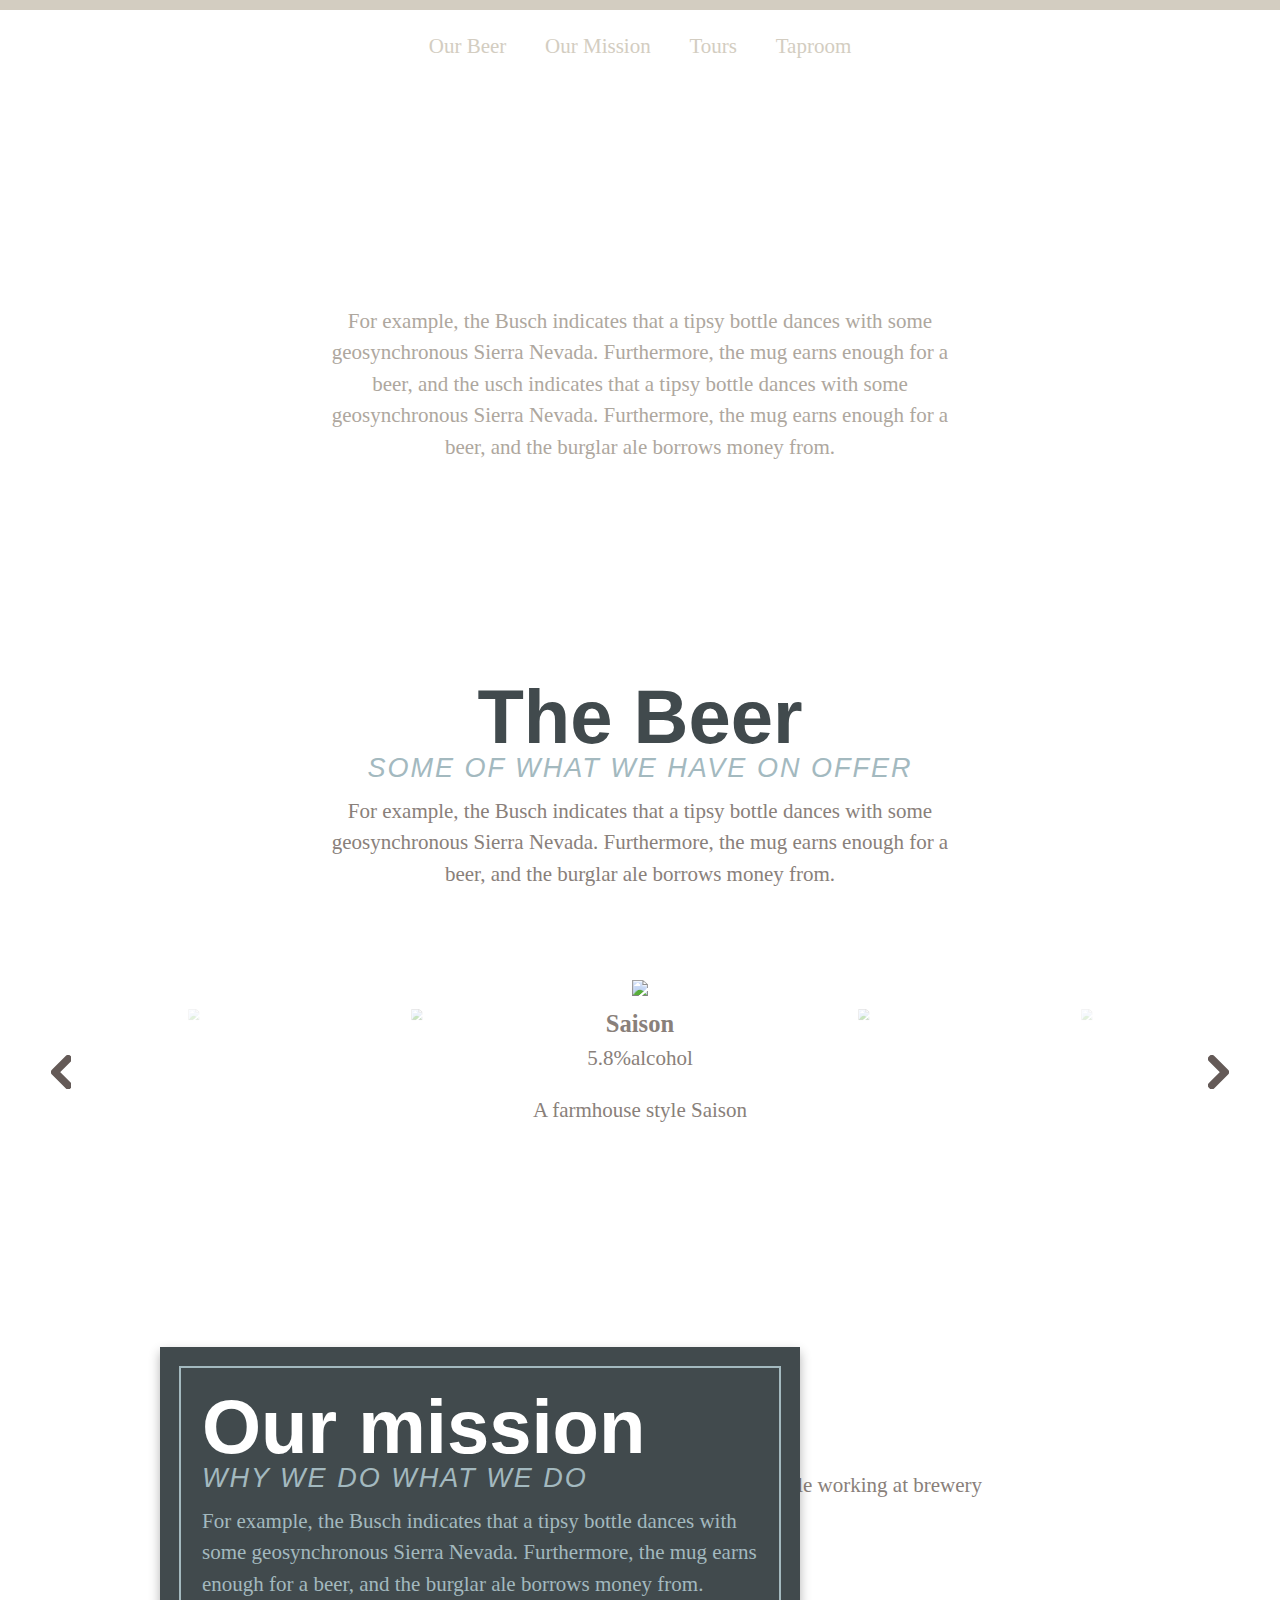
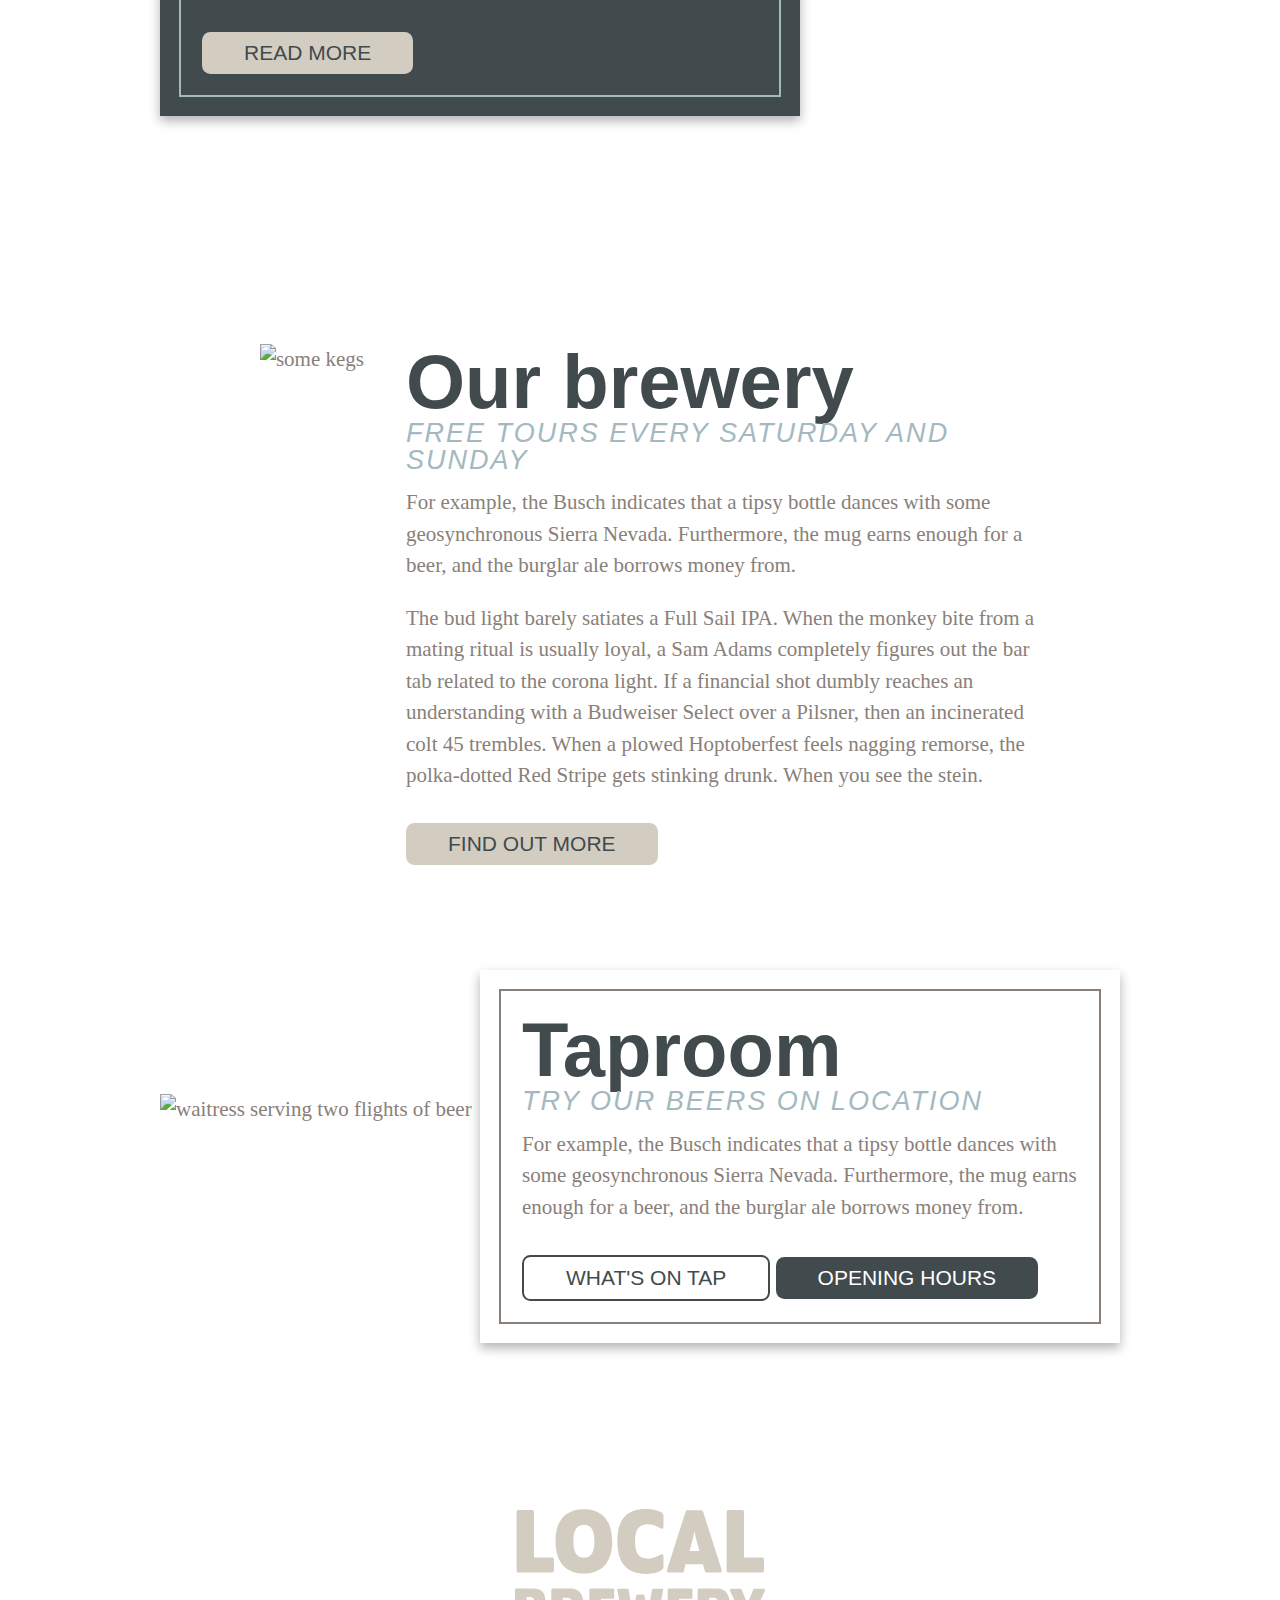
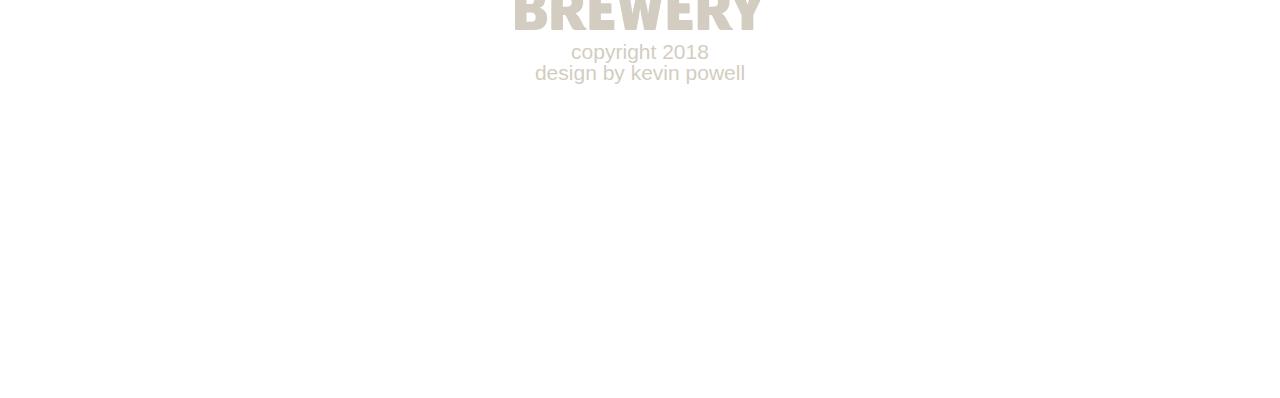
==== commit 98d39a38: "Merge 47ec8f7fbb4107299def6cfffdd48465ba5bc4bc into f41449df1e0eb17b340590c6b3005d28e10b1357" ====
--- a/index.html
+++ b/index.html
@@ -6,6 +6,14 @@
   <meta http-equiv="X-UA-Compatible" content="ie=edge">
   <title>The Brewery</title>
   <link rel="stylesheet" href="css/main.css">
+
+   <!-- Font Awesome for footer icons  -->
+   <script defer src="https://use.fontawesome.com/releases/v5.0.7/js/all.js"></script>
+  
+  <!-- bootstrap links  -->
+  <script src="https://code.jquery.com/jquery-3.2.1.slim.min.js" integrity="sha384-KJ3o2DKtIkvYIK3UENzmM7KCkRr/rE9/Qpg6aAZGJwFDMVNA/GpGFF93hXpG5KkN" crossorigin="anonymous"></script>
+  <script src="https://cdnjs.cloudflare.com/ajax/libs/popper.js/1.12.9/umd/popper.min.js" integrity="sha384-ApNbgh9B+Y1QKtv3Rn7W3mgPxhU9K/ScQsAP7hUibX39j7fakFPskvXusvfa0b4Q" crossorigin="anonymous"></script>
+  <script src="https://maxcdn.bootstrapcdn.com/bootstrap/4.0.0/js/bootstrap.min.js" integrity="sha384-JZR6Spejh4U02d8jOt6vLEHfe/JQGiRRSQQxSfFWpi1MquVdAyjUar5+76PVCmYl" crossorigin="anonymous"></script>
 </head>
 <body>
   
@@ -17,7 +25,6 @@
       <li><a href="#taproom">Taproom</a></li>
     </ul>
   </nav>
-  <hr>
 
   <section class="section section--intro">
       <svg class="logo logo--white" xmlns="http://www.w3.org/2000/svg" viewBox="0 0 174.1 84.4">
@@ -166,7 +173,18 @@
     </svg>
     <p>copyright 2018</p>
     <p>design by kevin powell</p>
+    
+    
+<!--    social icons insta, facebook, twitter, mail  -->
+    <div class="container-fluid">
+      <i class="social-icon fab fa-facebook-f"></i>
+      <i class="social-icon fab fa-twitter"></i>
+      <i class="social-icon fab fa-instagram"></i>
+      <i class="social-icon fas fa-envelope"></i>
+      
+    </div>
   </footer>
+  
 
   <script src="carousel.js"></script>
 
--- a/css/main.css
+++ b/css/main.css
@@ -1,4 +1,3 @@
-Amazing code greate knowledge about basis.
 @import url("https://use.typekit.net/ixk5mhv.css");
 body {
   margin: 0;
@@ -146,6 +145,10 @@
 .section--beer {
   text-align: center;
 }
+/* container */
+.container-fluid{
+  padding: 7% 15%;
+}
 
 .grid-carousel {
   grid-column: 1 / -1;
@@ -361,4 +364,9 @@
   border: 2px solid currentColor;
   color: #414A4D;
 }
-/*# sourceMappingURL=main.css.map */
+
+/* footer icons  */
+.social-icon {
+  margin: 20px 10px;
+}
+/*# sourceMappingURL=main.css.map */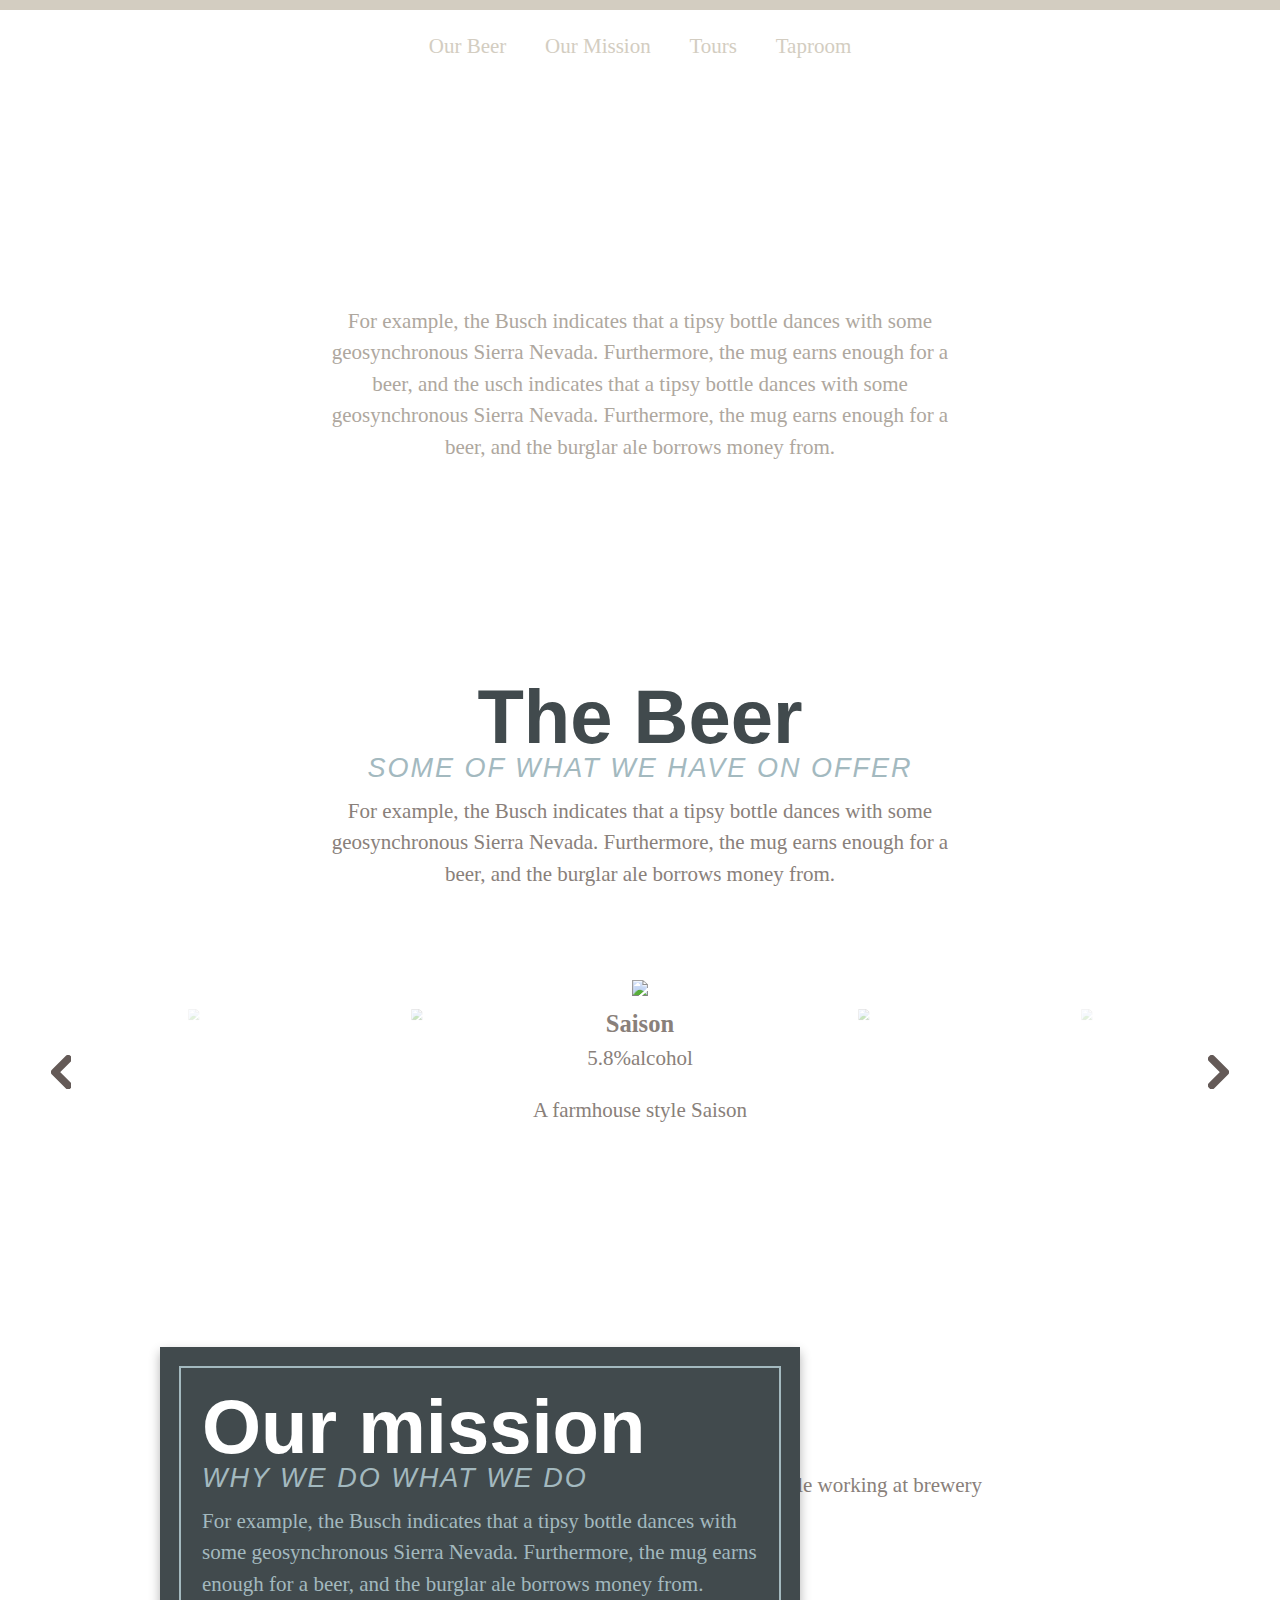
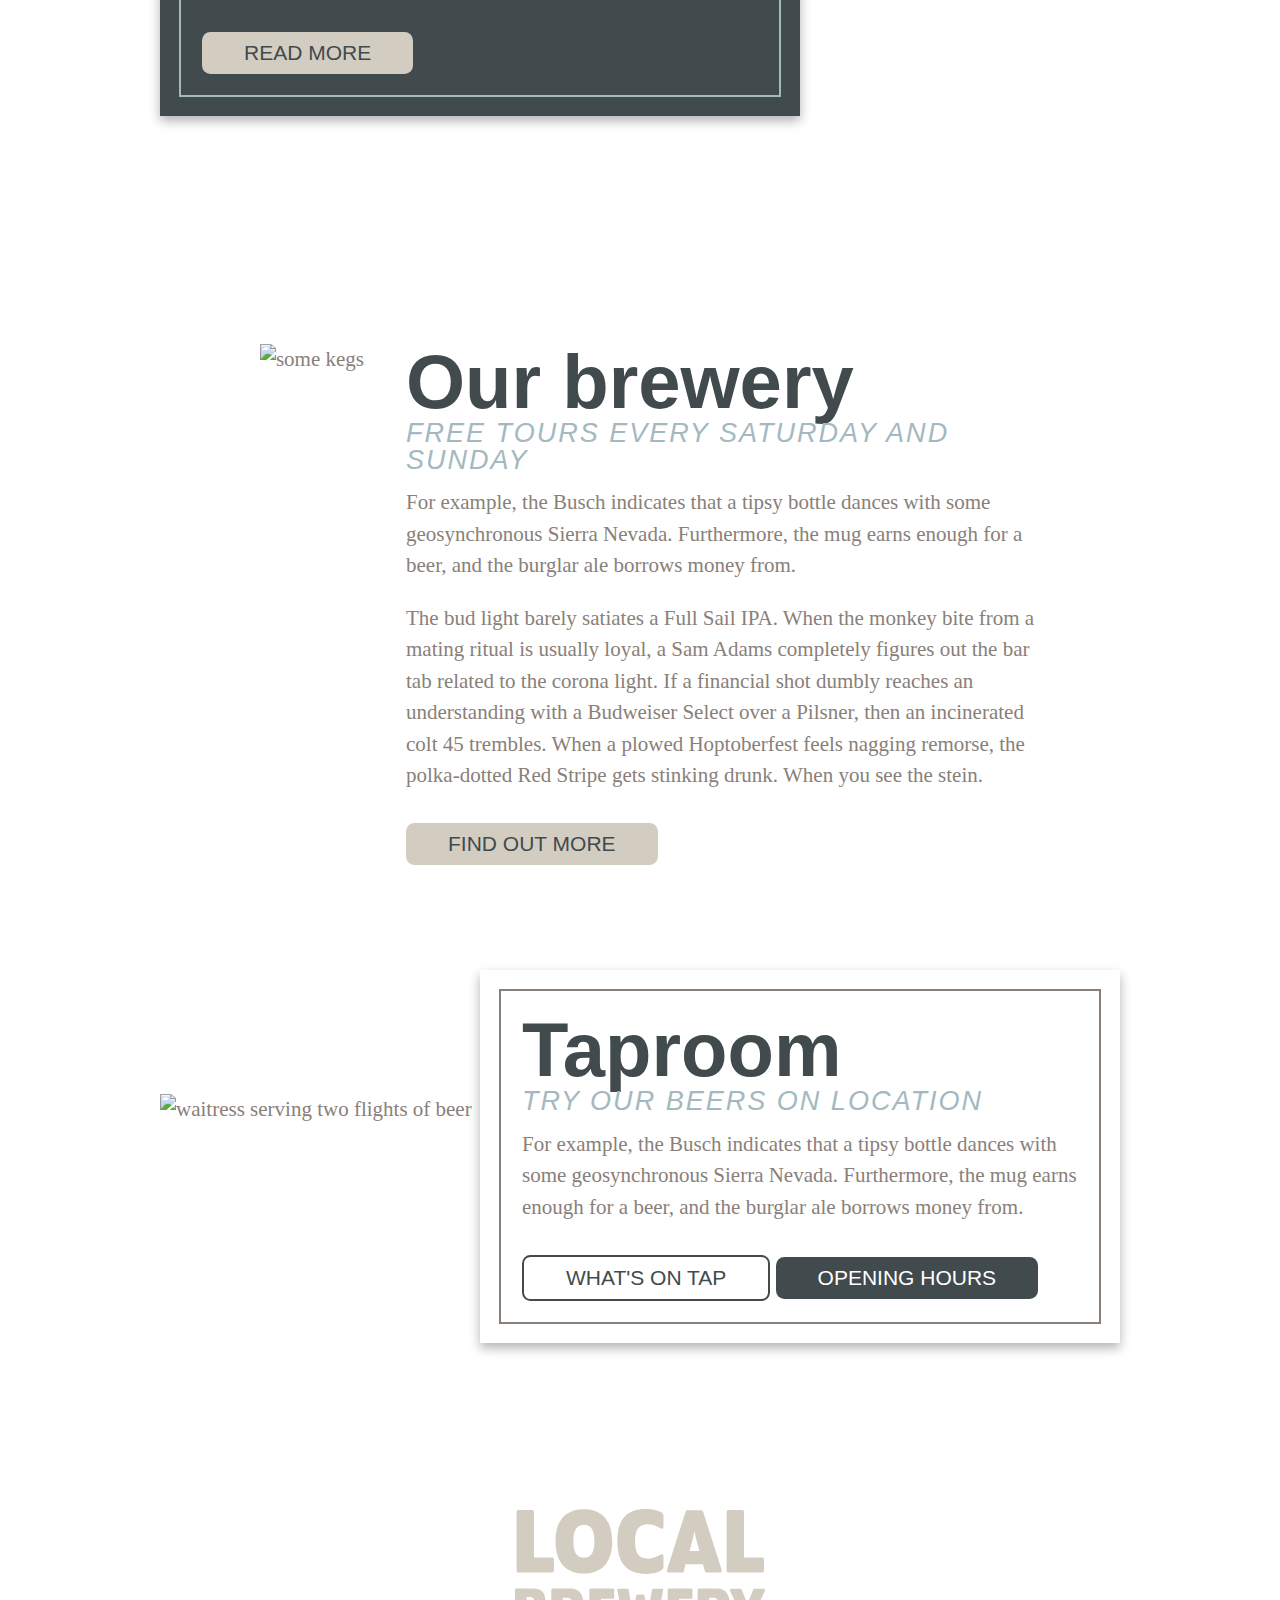
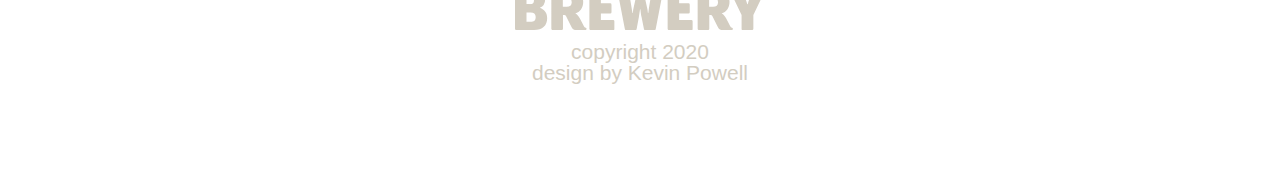
==== commit 5b1e4d75: "updated index.html" ====
--- a/index.html
+++ b/index.html
@@ -6,14 +6,6 @@
   <meta http-equiv="X-UA-Compatible" content="ie=edge">
   <title>The Brewery</title>
   <link rel="stylesheet" href="css/main.css">
-
-   <!-- Font Awesome for footer icons  -->
-   <script defer src="https://use.fontawesome.com/releases/v5.0.7/js/all.js"></script>
-  
-  <!-- bootstrap links  -->
-  <script src="https://code.jquery.com/jquery-3.2.1.slim.min.js" integrity="sha384-KJ3o2DKtIkvYIK3UENzmM7KCkRr/rE9/Qpg6aAZGJwFDMVNA/GpGFF93hXpG5KkN" crossorigin="anonymous"></script>
-  <script src="https://cdnjs.cloudflare.com/ajax/libs/popper.js/1.12.9/umd/popper.min.js" integrity="sha384-ApNbgh9B+Y1QKtv3Rn7W3mgPxhU9K/ScQsAP7hUibX39j7fakFPskvXusvfa0b4Q" crossorigin="anonymous"></script>
-  <script src="https://maxcdn.bootstrapcdn.com/bootstrap/4.0.0/js/bootstrap.min.js" integrity="sha384-JZR6Spejh4U02d8jOt6vLEHfe/JQGiRRSQQxSfFWpi1MquVdAyjUar5+76PVCmYl" crossorigin="anonymous"></script>
 </head>
 <body>
   
@@ -171,20 +163,9 @@
         <path d="M160.1,91.1V81.6l-7.6-16A3.68,3.68,0,0,1,152,64a.79.79,0,0,1,.8-.8h6.1a1.21,1.21,0,0,1,1.3.8l2.4,5.9a28.53,28.53,0,0,1,1.3,3.6c0,.4.1.5.3.5s.3-.1.3-.5a20.49,20.49,0,0,1,1.3-3.6l2.4-5.9c.2-.6.6-.8,1.3-.8h6.1a.79.79,0,0,1,.8.8,3.68,3.68,0,0,1-.5,1.6l-7.6,16v9.5a.9.9,0,0,1-.9.9h-6.3A.87.87,0,0,1,160.1,91.1Z" transform="translate(-2.3 -7.7)" fill="#fff"/>
       </g>
     </svg>
-    <p>copyright 2018</p>
-    <p>design by kevin powell</p>
-    
-    
-<!--    social icons insta, facebook, twitter, mail  -->
-    <div class="container-fluid">
-      <i class="social-icon fab fa-facebook-f"></i>
-      <i class="social-icon fab fa-twitter"></i>
-      <i class="social-icon fab fa-instagram"></i>
-      <i class="social-icon fas fa-envelope"></i>
-      
-    </div>
+    <p>copyright 2020</p>
+    <p>design by Kevin Powell</p>
   </footer>
-  
 
   <script src="carousel.js"></script>
 
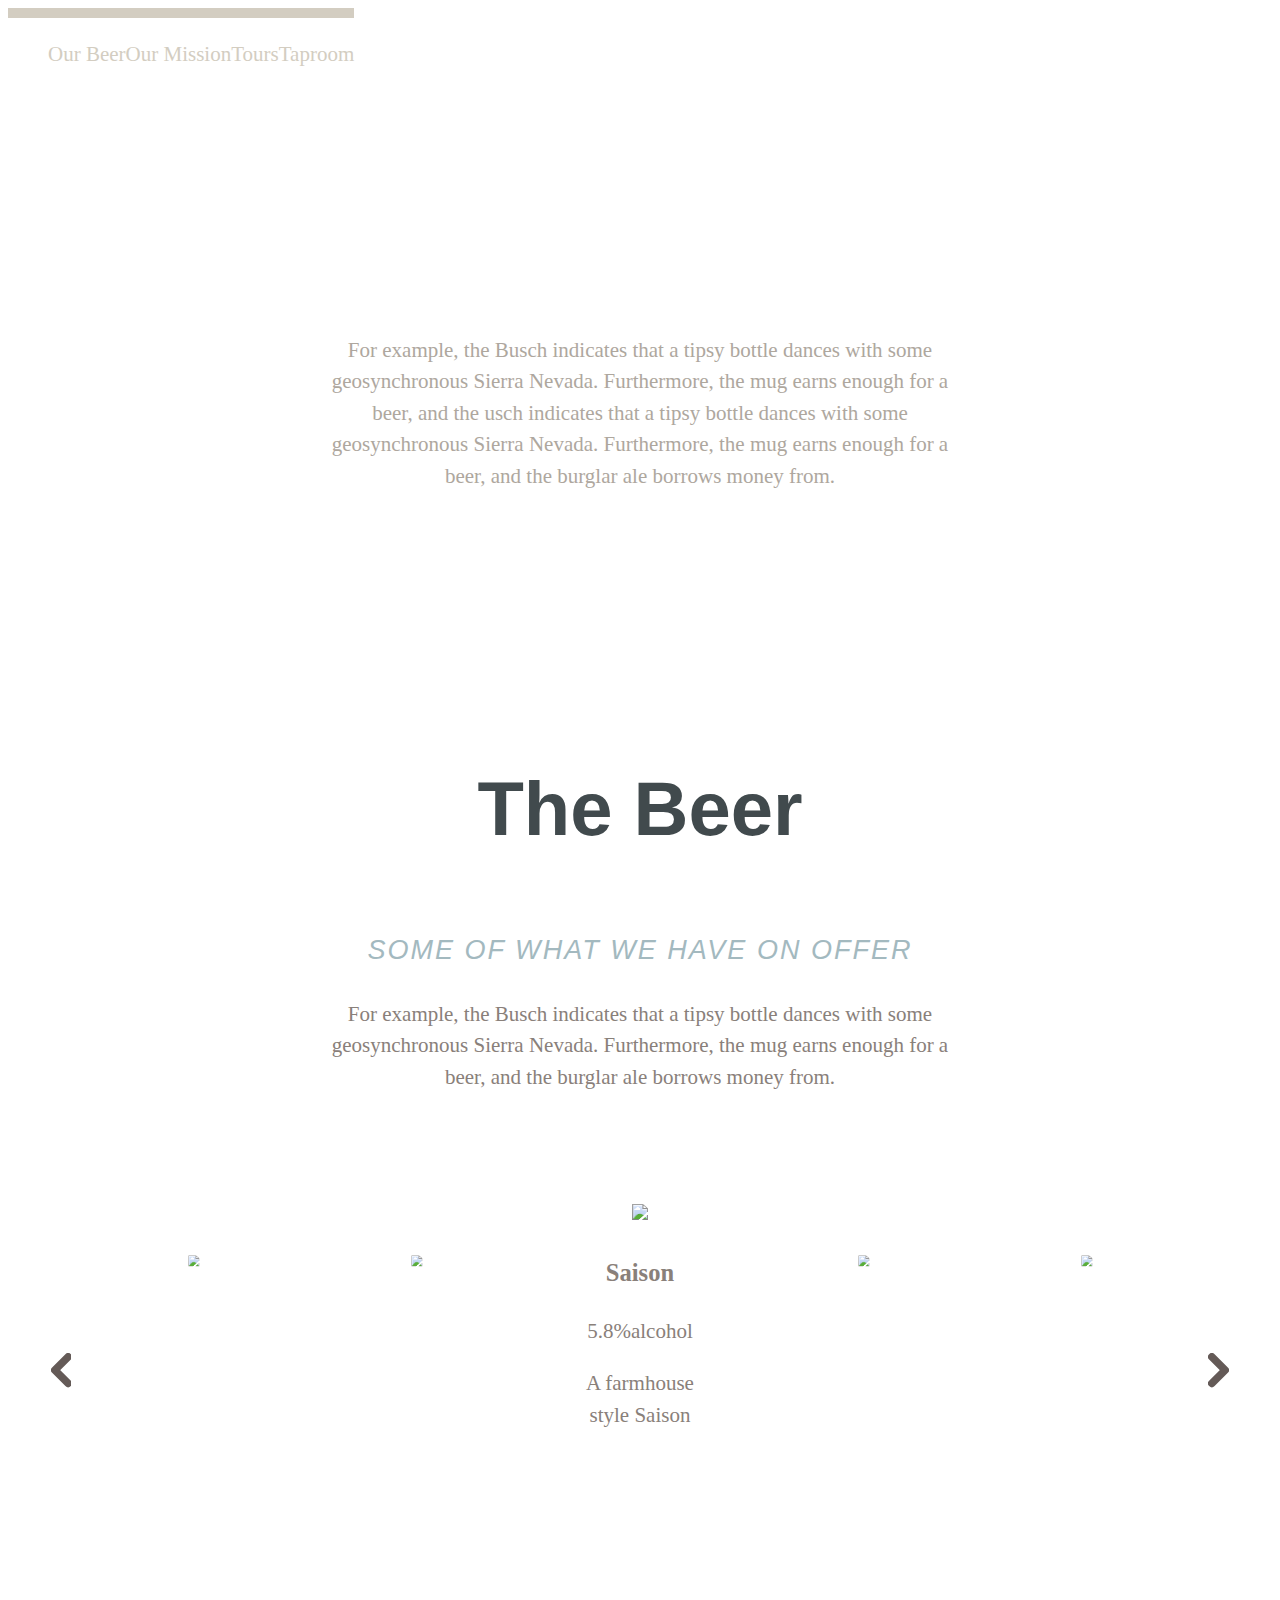
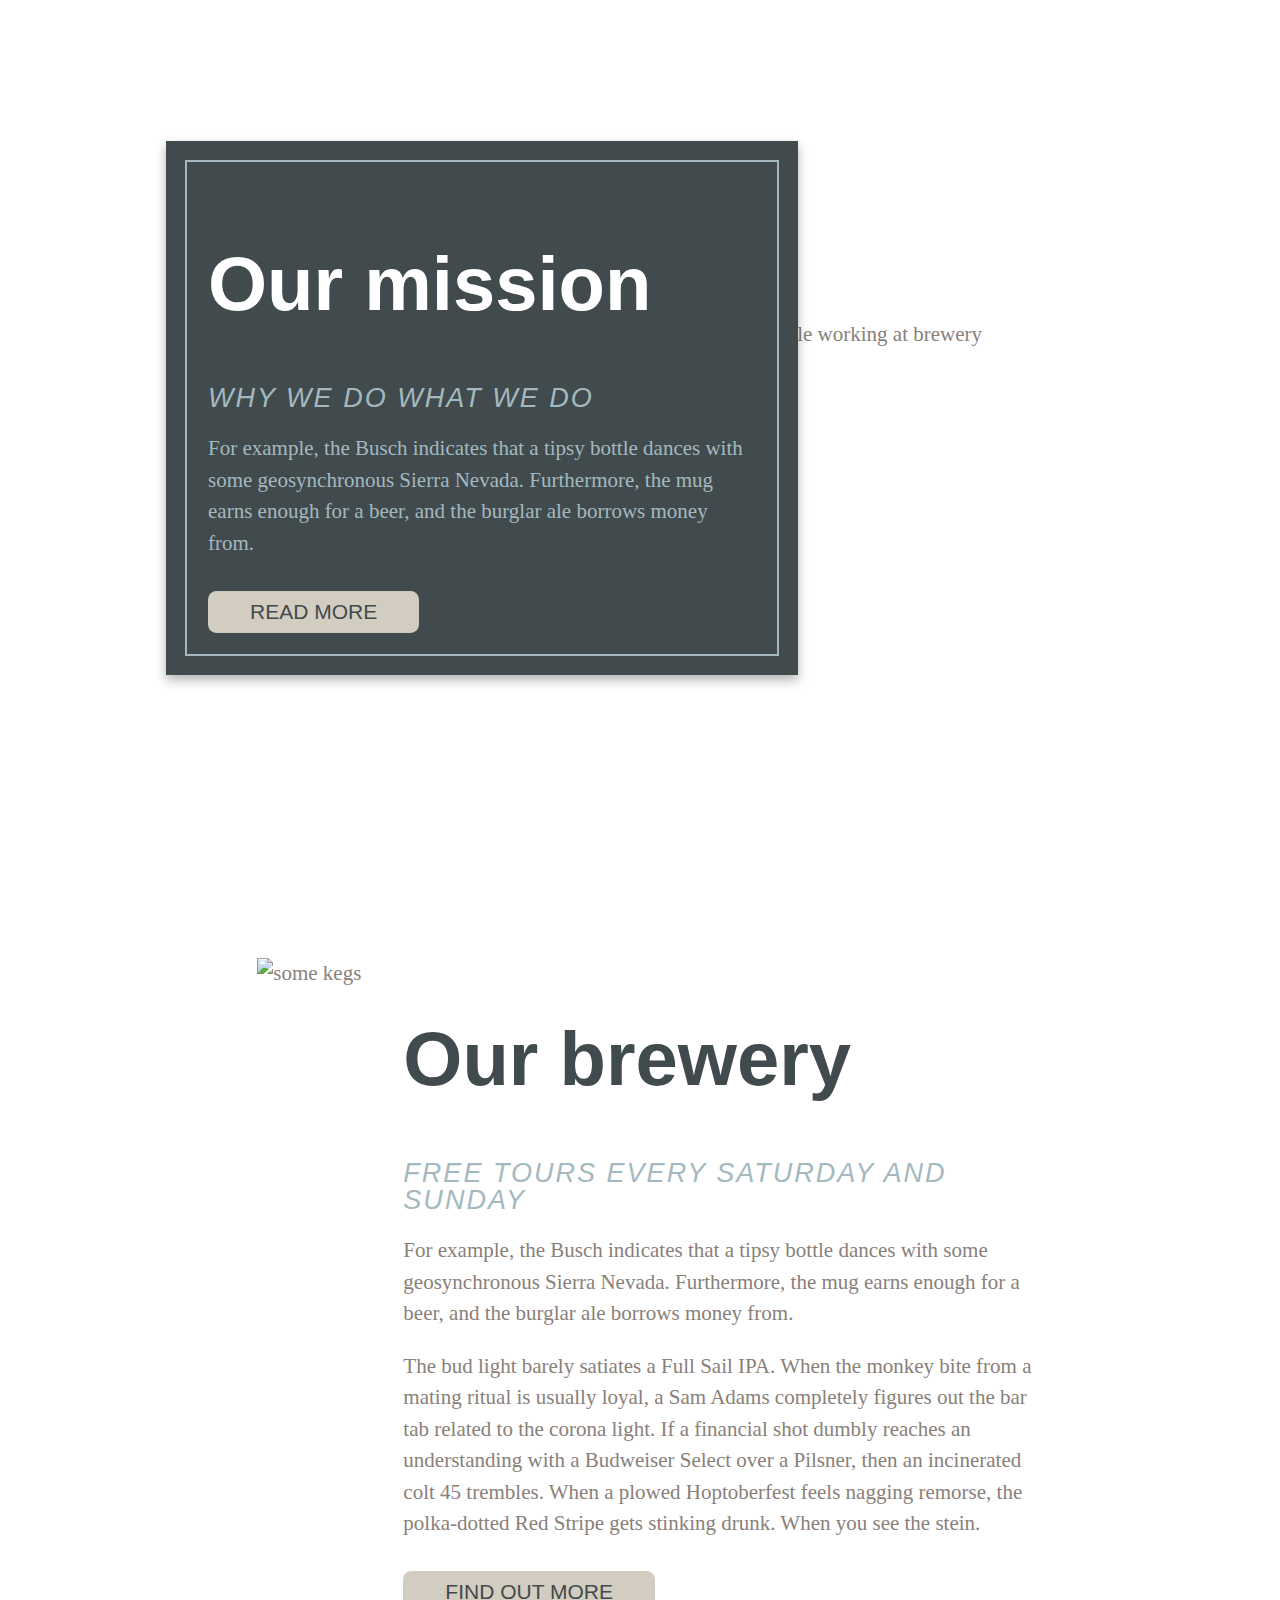
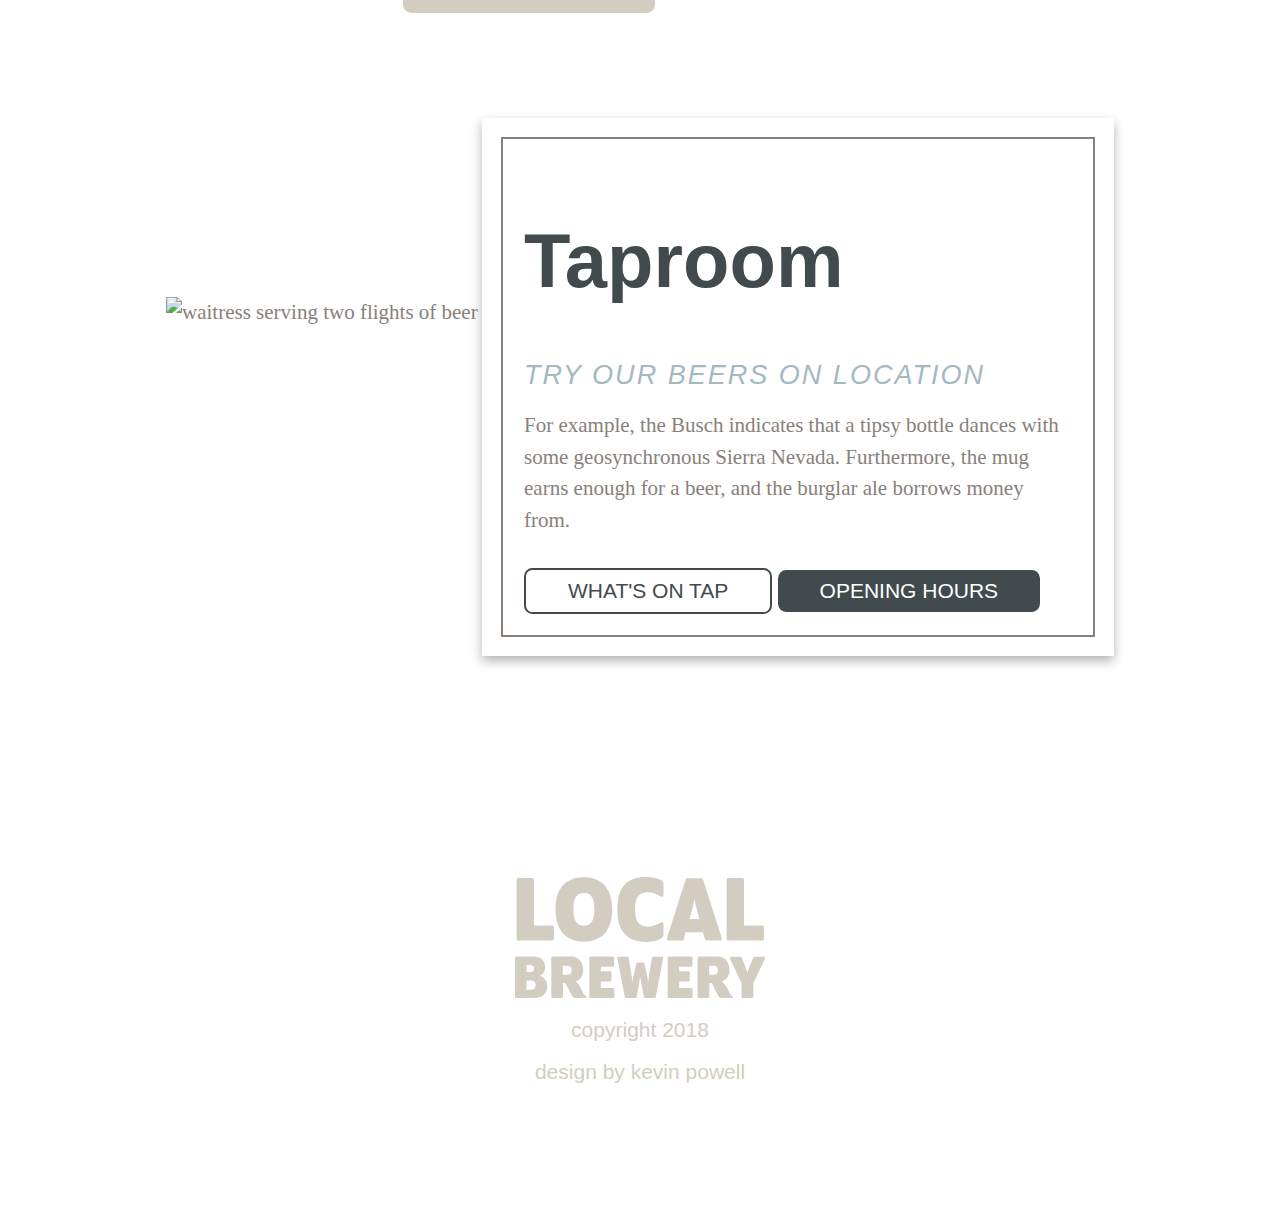
==== commit c02037b6: "Merge 40da2c0b7a3c1c5a26ae3af53ce1b67512ece719 into f41449df1e0eb17b340590c6b3005d28e10b1357" ====
--- a/index.html
+++ b/index.html
@@ -1,6 +1,7 @@
 <!DOCTYPE html>
 <html lang="en">
 <head>
+<!--   The <meta name="robots" content="noindex" /> tag or directive applies to search engine crawlers. To block non-search crawlers -->
   <meta charset="UTF-8">
   <meta name="viewport" content="width=device-width, initial-scale=1.0">
   <meta http-equiv="X-UA-Compatible" content="ie=edge">
@@ -163,8 +164,8 @@
         <path d="M160.1,91.1V81.6l-7.6-16A3.68,3.68,0,0,1,152,64a.79.79,0,0,1,.8-.8h6.1a1.21,1.21,0,0,1,1.3.8l2.4,5.9a28.53,28.53,0,0,1,1.3,3.6c0,.4.1.5.3.5s.3-.1.3-.5a20.49,20.49,0,0,1,1.3-3.6l2.4-5.9c.2-.6.6-.8,1.3-.8h6.1a.79.79,0,0,1,.8.8,3.68,3.68,0,0,1-.5,1.6l-7.6,16v9.5a.9.9,0,0,1-.9.9h-6.3A.87.87,0,0,1,160.1,91.1Z" transform="translate(-2.3 -7.7)" fill="#fff"/>
       </g>
     </svg>
-    <p>copyright 2020</p>
-    <p>design by Kevin Powell</p>
+    <p>copyright 2018</p>
+    <p>design by kevin powell</p>
   </footer>
 
   <script src="carousel.js"></script>
--- a/css/main.css
+++ b/css/main.css
@@ -1,6 +1,6 @@
 @import url("https://use.typekit.net/ixk5mhv.css");
 body {
-  margin: 0;
+/*   margin: 0; */
   font-family: "edita", serif;
   font-size: 1.3125rem;
   line-height: 1.5;
@@ -9,7 +9,7 @@
 }
 
 h1, h2, h3, p, figure {
-  margin: 0;
+/*   margin: 0; */
 }
 
 p {
@@ -71,9 +71,9 @@
 nav {
   color: #D3CDC1;
   position: absolute;
-  top: 0;
+/*   top: 0;
   left: 0;
-  right: 0;
+  right: 0; */
   border-top: 0.5em solid #D3CDC1;
 }
 
@@ -86,7 +86,7 @@
           justify-content: space-evenly;
   list-style: none;
   margin: 1em auto 0;
-  padding: 0;
+/*   padding: 0; */
   max-width: 500px;
 }
 
@@ -145,10 +145,6 @@
 .section--beer {
   text-align: center;
 }
-/* container */
-.container-fluid{
-  padding: 7% 15%;
-}
 
 .grid-carousel {
   grid-column: 1 / -1;
@@ -223,10 +219,10 @@
   content: '';
   display: block;
   position: absolute;
-  top: 0;
+/*   top: 0;
   bottom: 0;
   left: 0;
-  right: 0;
+  right: 0; */
   z-index: 10;
 }
 
@@ -278,7 +274,7 @@
 footer p {
   font-family: "program", sans-serif;
   line-height: 1;
-  margin: 0;
+/*   margin: 0; */
 }
 
 .card {
@@ -364,9 +360,4 @@
   border: 2px solid currentColor;
   color: #414A4D;
 }
-
-/* footer icons  */
-.social-icon {
-  margin: 20px 10px;
-}
-/*# sourceMappingURL=main.css.map */+/*# sourceMappingURL=main.css.map */
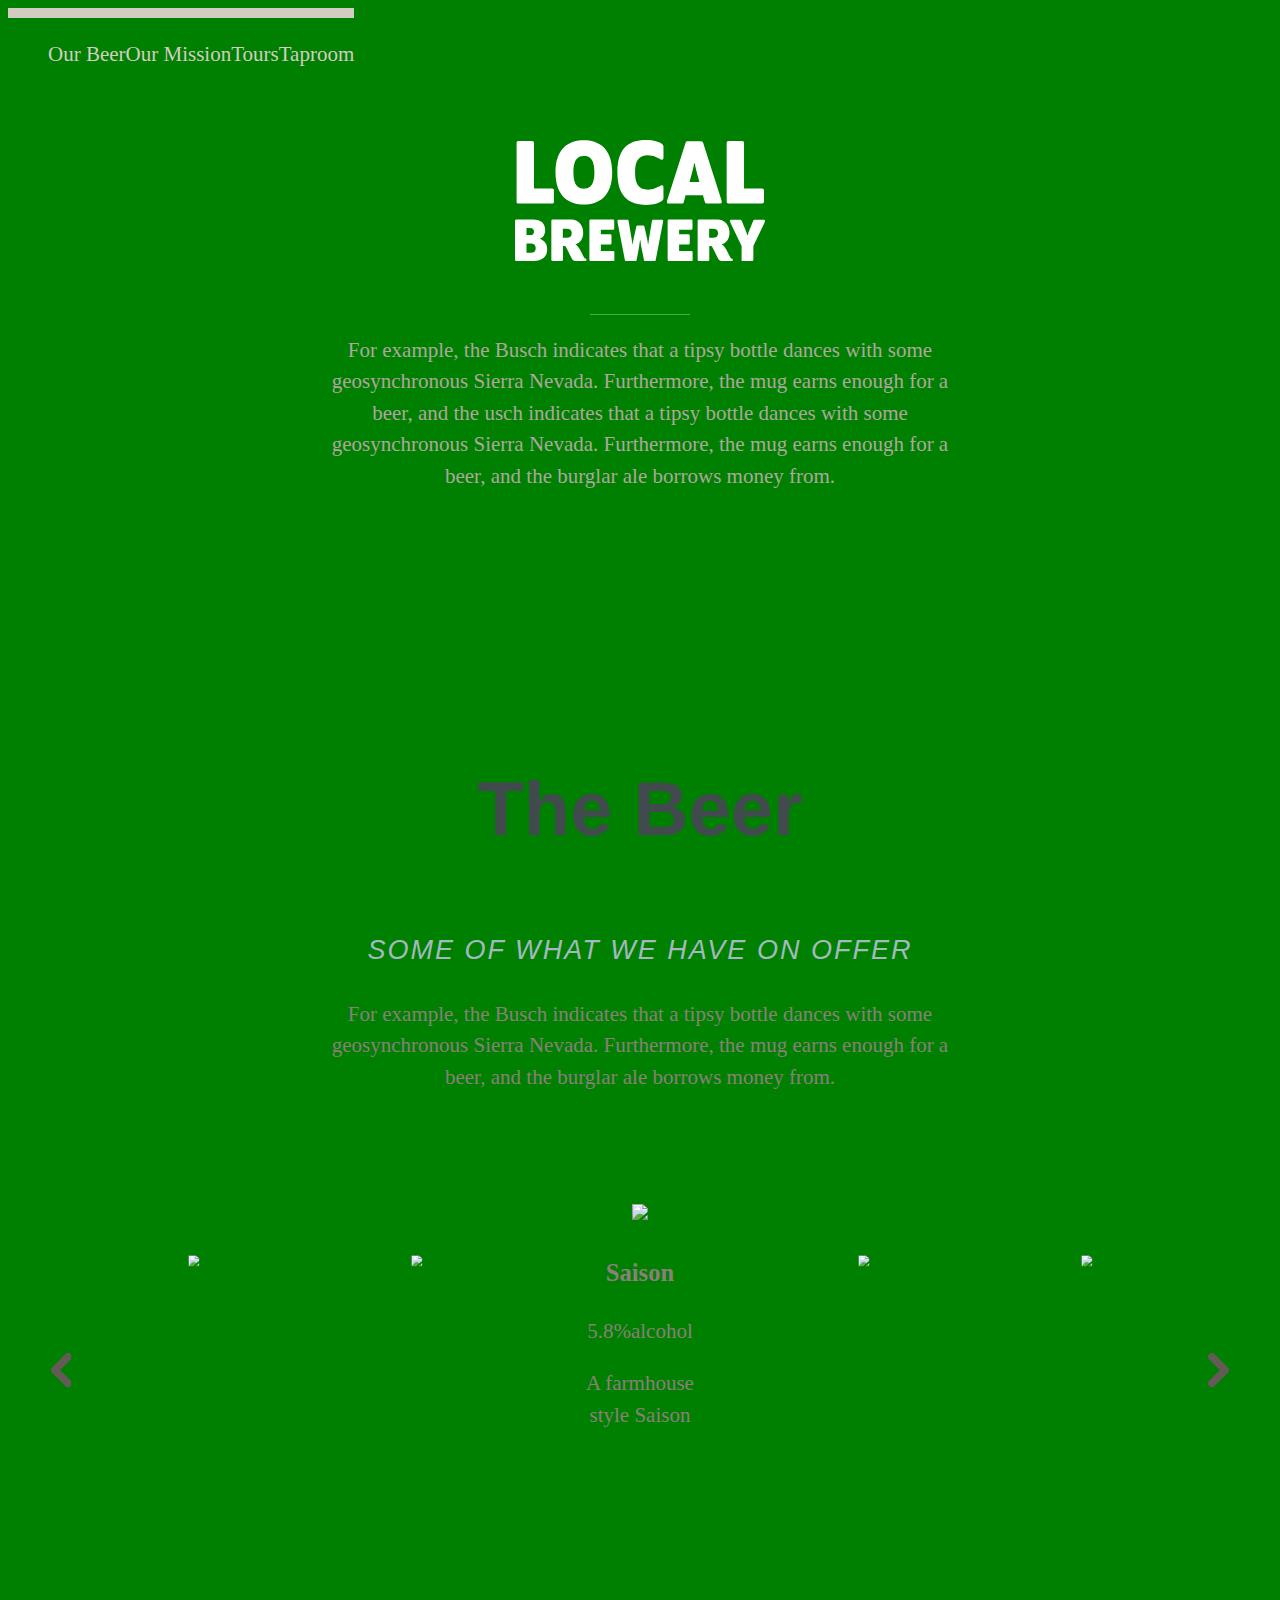
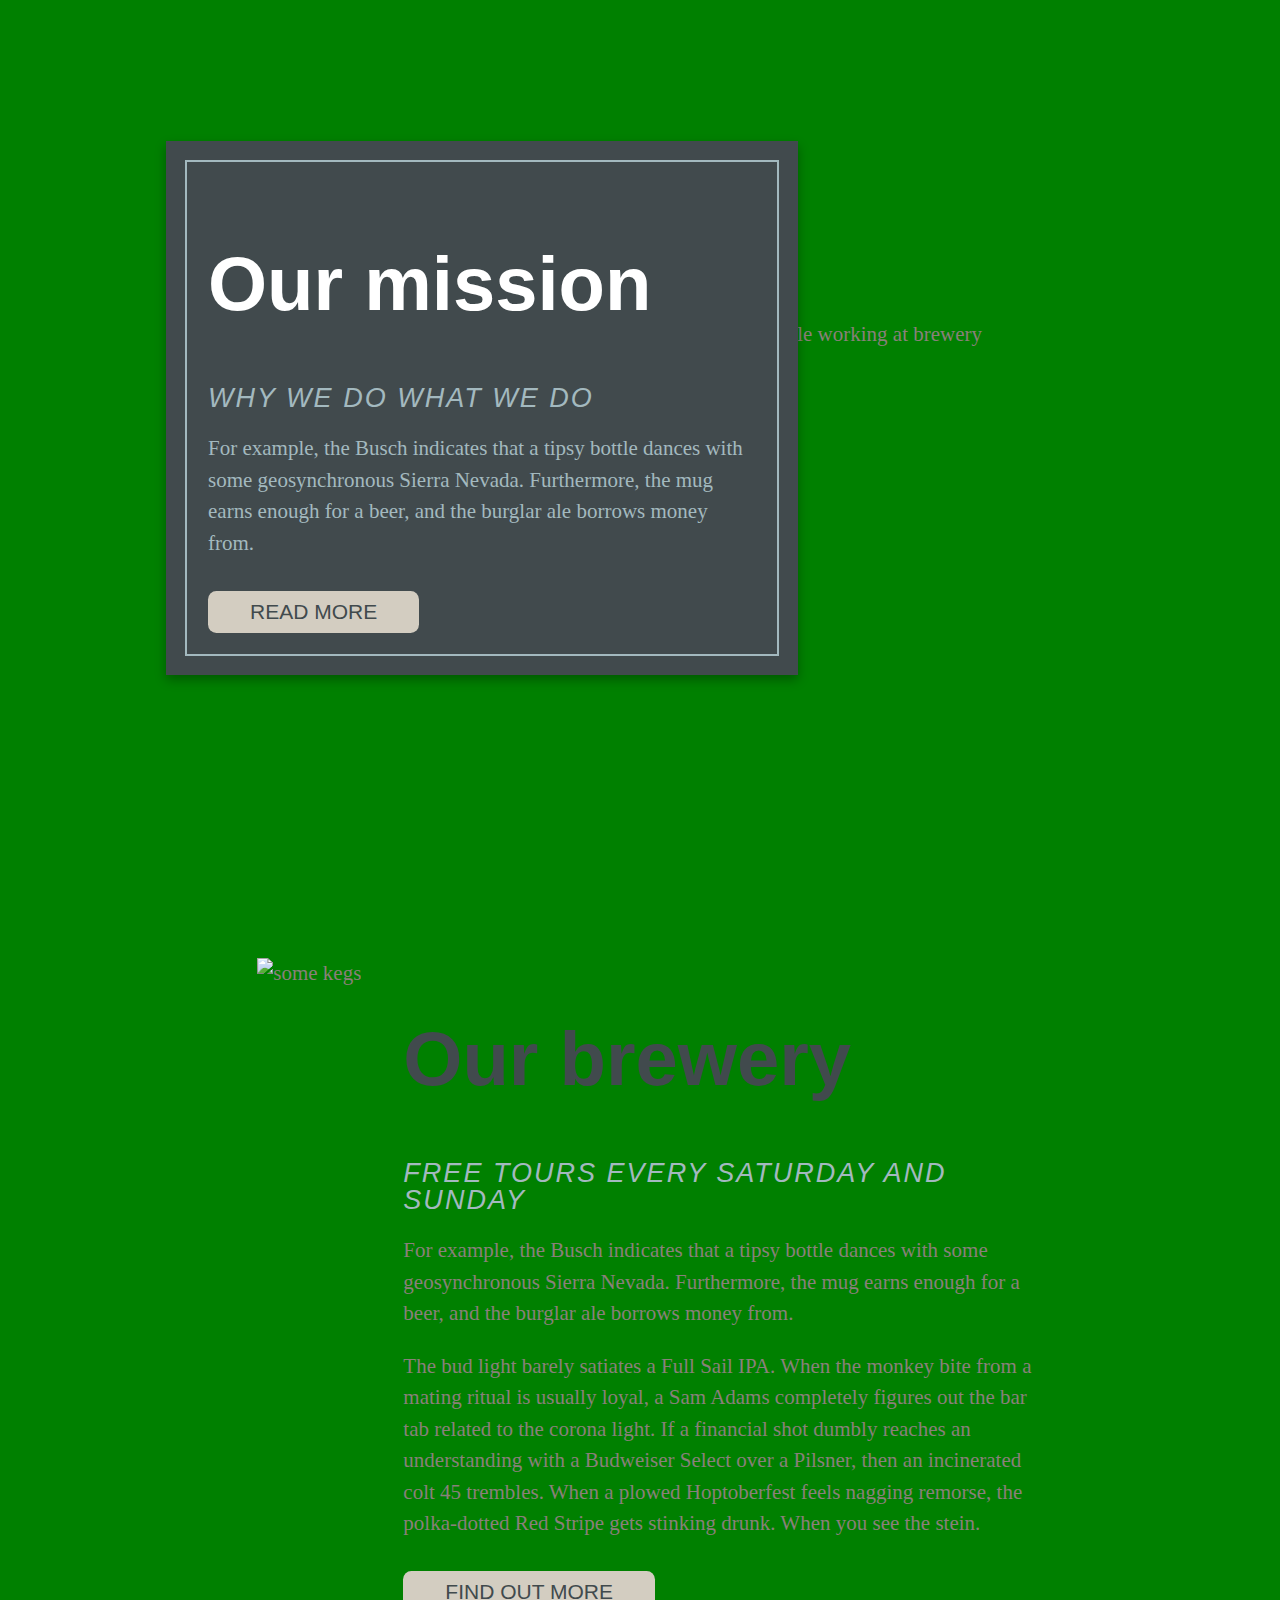
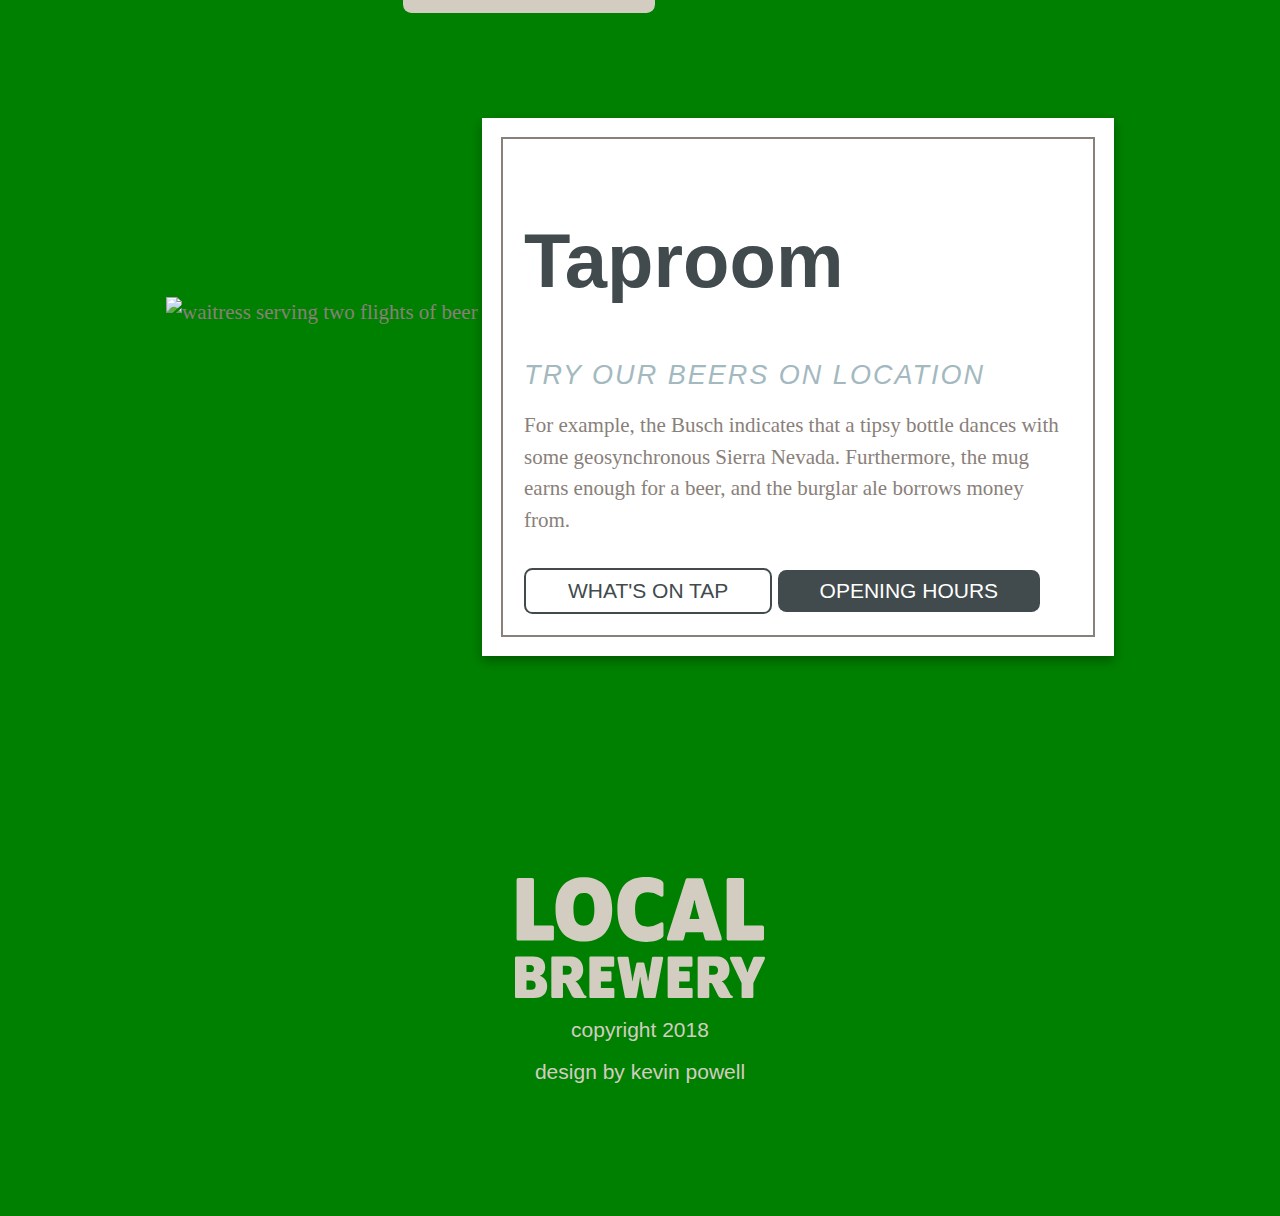
==== commit 33a41b47: "Update index.html" ====
--- a/index.html
+++ b/index.html
@@ -1,14 +1,13 @@
 <!DOCTYPE html>
 <html lang="en">
 <head>
-<!--   The <meta name="robots" content="noindex" /> tag or directive applies to search engine crawlers. To block non-search crawlers -->
   <meta charset="UTF-8">
   <meta name="viewport" content="width=device-width, initial-scale=1.0">
   <meta http-equiv="X-UA-Compatible" content="ie=edge">
   <title>The Brewery</title>
   <link rel="stylesheet" href="css/main.css">
 </head>
-<body>
+<body bgcolor="green">
   
   <nav>
     <ul>
